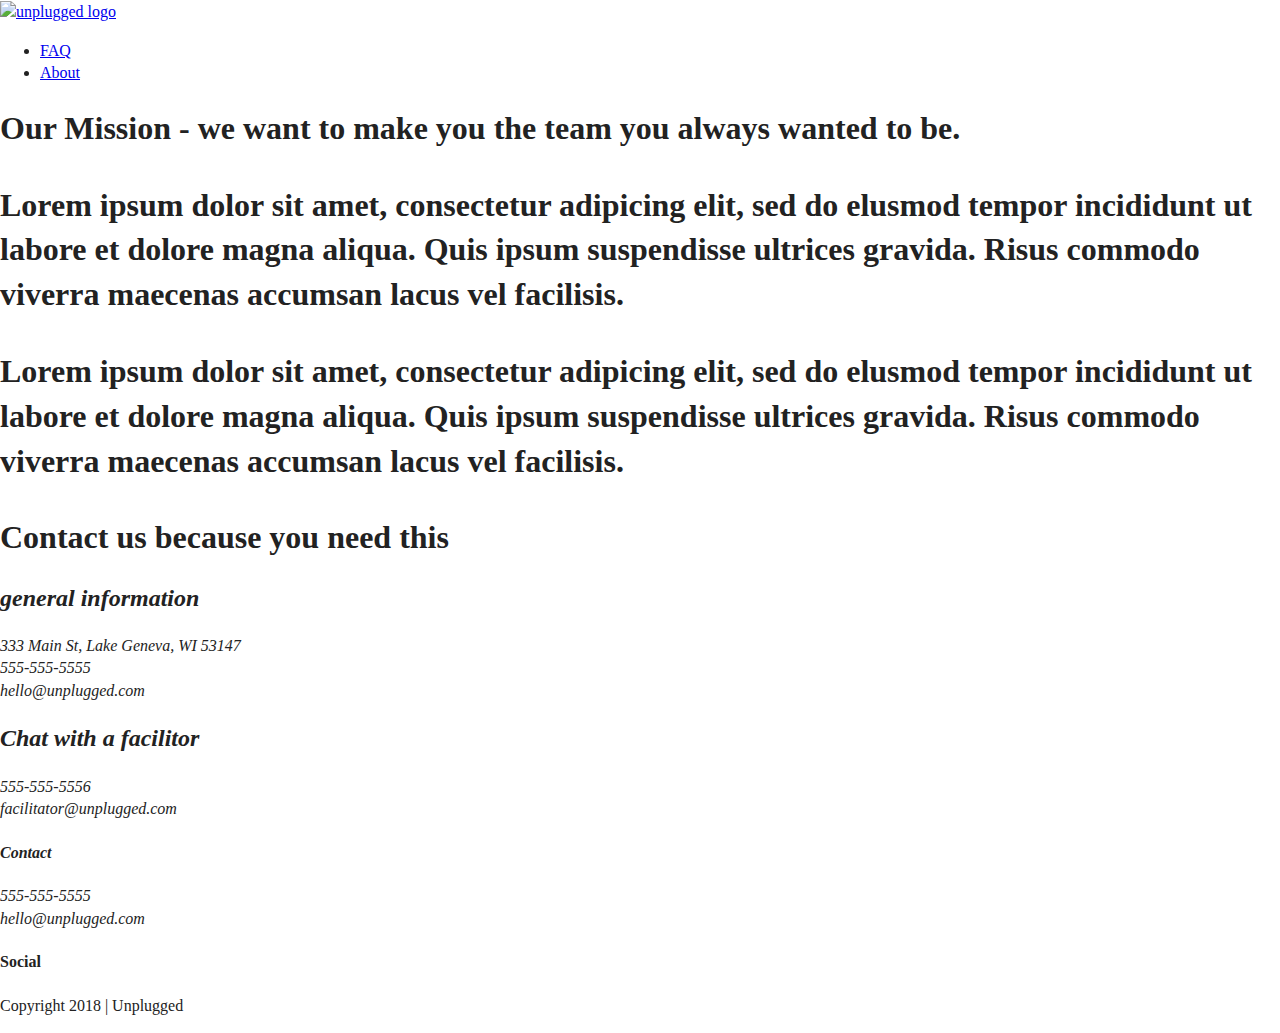
==== about/index.html @ 73579375 "update about" ====
<!doctype html>
<html class="no-js" lang="">

<head>
  <meta charset="utf-8">
  <title></title>
  <meta name="description" content="">
  <meta name="viewport" content="width=device-width, initial-scale=1">

  <link rel="manifest" href="../site.webmanifest">
  <link rel="apple-touch-icon" href="../icon.png">
  <!-- Place favicon.ico in the root directory -->

  <link rel="stylesheet" href="../css/normalize.css">
  <link rel="stylesheet" href="../css/main.css">

  <meta name="theme-color" content="#fafafa">
</head>

<body>
  <!--[if IE]>
    <p class="browserupgrade">You are using an <strong>outdated</strong> browser. Please <a href="https://browsehappy.com/">upgrade your browser</a> to improve your experience and security.</p>
  <![endif]-->

  <!-- Add your site or application content here -->

  <header>
      
      <div class="content-wrapper">
        <a href="#"><img src="" alt="unplugged logo"></a>
        <div class="header-divider"></div>
        <nav>
             <ul>
                 <li><a href="faq/index.html" target="_blank">FAQ</a></li>
                 <li><a href="about/index.html" target="_blank">About</a></li>
             </ul>
        </nav>
      </div>
    </header>
        
    <main>
     
        <section class="mission">
          
             
            <div class="content-wrapper">
                <h1>Our Mission - we want to make you the team you always wanted to be.<h1>

                <div class="mission-conten">
                    <p>Lorem ipsum dolor sit amet, consectetur adipicing elit, sed do elusmod tempor incididunt ut labore et dolore magna aliqua.  Quis ipsum suspendisse ultrices gravida. Risus commodo viverra maecenas accumsan lacus vel facilisis.</p>

                    <p>Lorem ipsum dolor sit amet, consectetur adipicing elit, sed do elusmod tempor incididunt ut labore et dolore magna aliqua.  Quis ipsum suspendisse ultrices gravida. Risus commodo viverra maecenas accumsan lacus vel facilisis.</p>
                   
                </div>
            </div> 
        </section> 

        <section class="map">
         <figure></figure>        
          </section>

          <section class="contact-section">
              
          <div class="contact-wrapper"> 
           <h1>Contact us because you need this</h1>              
            <address class="contact">
              <div>
              <h2>general information</h2>
                <p>333 Main St, Lake Geneva, WI 53147<br>
                555-555-5555<br>
                hello@unplugged.com</p>
              </div>
              <div>
              <h2>Chat with a facilitor</h2>
              <p>555-555-5556<br>
                 facilitator@unplugged.com</p>
              </div>
            </address>

          </div> 
        </section>
          
      </main> <!-- main wrapper -->

      <footer>
          <div class="content-wrapper">
            <div class="footer-content">
              <address class="contact">
                <h4>Contact</h4>
                <p>
                  555-555-5555<br>
                  hello@unplugged.com
                </p>
              </address>
              <div class="social">
                <h4>Social</h4>
                <div class="social-icons">
                  <p>
                    <a href="https://www.facebook.com/Arnieb/" target="_blank"></a>
                  </p>
                  <p>
                    <a href="https://twitter.com/Arnieb" target="_blank"></a>
                  </p>
                  <p>
                    <a href="https://www.instagram.com/Arnieb/" target="_blank"></a>
                  </p>
                </div>
              </div>
            </div> <!-- footer content ends -->
          </div>
          <!--footer content-wrapper ends-->
          <div class="copyright">
            <p>Copyright 2018 | Unplugged</p>
          </div>
        </footer>

  <script src="../js/vendor/modernizr-3.7.1.min.js"></script>
  <script src="../https://code.jquery.com/jquery-3.3.1.min.js" integrity="sha256-FgpCb/KJQlLNfOu91ta32o/NMZxltwRo8QtmkMRdAu8=" crossorigin="anonymous"></script>
  <script>window.jQuery || document.write('<script src="js/vendor/jquery-3.3.1.min.js"><\/script>')</script>
  <script src="../js/plugins.js"></script>
  <script src="../js/main.js"></script>

  <!-- Google Analytics: change UA-XXXXX-Y to be your site's ID. -->
  <script>
    window.ga = function () { ga.q.push(arguments) }; ga.q = []; ga.l = +new Date;
    ga('create', 'UA-XXXXX-Y', 'auto'); ga('set','transport','beacon'); ga('send', 'pageview')
  </script>
  <script src="../https://www.google-analytics.com/analytics.js" async defer></script>
</body>

</html>
---- css/main.css ----
/*! HTML5 Boilerplate v7.1.0 | MIT License | https://html5boilerplate.com/ */

/* main.css 1.0.0 | MIT License | https://github.com/h5bp/main.css#readme */
/*
 * What follows is the result of much research on cross-browser styling.
 * Credit left inline and big thanks to Nicolas Gallagher, Jonathan Neal,
 * Kroc Camen, and the H5BP dev community and team.
 */

 
/* ==========================================================================
   Base styles: opinionated defaults
   ========================================================================== */

   html {
    color: #222;
    font-size: 1em;
    line-height: 1.4;
}

/*
 * Remove text-shadow in selection highlight:
 * https://twitter.com/miketaylr/status/12228805301
 *
 * Vendor-prefixed and regular ::selection selectors cannot be combined:
 * https://stackoverflow.com/a/16982510/7133471
 *
 * Customize the background color to match your design.
 */

::-moz-selection {
    background: #b3d4fc;
    text-shadow: none;
}

::selection {
    background: #b3d4fc;
    text-shadow: none;
}

/*
 * A better looking default horizontal rule
 */

hr {
    display: block;
    height: 1px;
    border: 0;
    border-top: 1px solid #ccc;
    margin: 1em 0;
    padding: 0;
}

/*
 * Remove the gap between audio, canvas, iframes,
 * images, videos and the bottom of their containers:
 * https://github.com/h5bp/html5-boilerplate/issues/440
 */

audio,
canvas,
iframe,
img,
svg,
video {
    vertical-align: middle;
}

/*
 * Remove default fieldset styles.
 */

fieldset {
    border: 0;
    margin: 0;
    padding: 0;
}

/*
 * Allow only vertical resizing of textareas.
 */

textarea {
    resize: vertical;
}

/* ==========================================================================
   Browser Upgrade Prompt
   ========================================================================== */

.browserupgrade {
    margin: 0.2em 0;
    background: #ccc;
    color: #000;
    padding: 0.2em 0;
}




 /* ==========================================================================
   Author's custom styles
   ========================================================================== */
















 /* ==========================================================================
   Helper classes
   ========================================================================== */

/*
 * Hide visually and from screen readers
 */

 .hidden {
  display: none !important;
}

/*
* Hide only visually, but have it available for screen readers:
* https://snook.ca/archives/html_and_css/hiding-content-for-accessibility
*
* 1. For long content, line feeds are not interpreted as spaces and small width
*    causes content to wrap 1 word per line:
*    https://medium.com/@jessebeach/beware-smushed-off-screen-accessible-text-5952a4c2cbfe
*/

.visuallyhidden {
  border: 0;
  clip: rect(0 0 0 0);
  height: 1px;
  margin: -1px;
  overflow: hidden;
  padding: 0;
  position: absolute;
  width: 1px;
  white-space: nowrap; /* 1 */
}

/*
* Extends the .visuallyhidden class to allow the element
* to be focusable when navigated to via the keyboard:
* https://www.drupal.org/node/897638
*/

.visuallyhidden.focusable:active,
.visuallyhidden.focusable:focus {
  clip: auto;
  height: auto;
  margin: 0;
  overflow: visible;
  position: static;
  width: auto;
  white-space: inherit;
}

/*
* Hide visually and from screen readers, but maintain layout
*/

.invisible {
  visibility: hidden;
}

/*
* Clearfix: contain floats
*
* For modern browsers
* 1. The space content is one way to avoid an Opera bug when the
*    `contenteditable` attribute is included anywhere else in the document.
*    Otherwise it causes space to appear at the top and bottom of elements
*    that receive the `clearfix` class.
* 2. The use of `table` rather than `block` is only necessary if using
*    `:before` to contain the top-margins of child elements.
*/

.clearfix:before,
.clearfix:after {
  content: " "; /* 1 */
  display: table; /* 2 */
}

.clearfix:after {
  clear: both;
}

 
/* ==========================================================================
   EXAMPLE Media Queries for Responsive Design.
   These examples override the primary ('mobile first') styles.
   Modify as content requires.
   ========================================================================== */

   @media only screen and (min-width: 35em) {
    /* Style adjustments for viewports that meet the condition */
}

@media print,
       (-webkit-min-device-pixel-ratio: 1.25),
       (min-resolution: 1.25dppx),
       (min-resolution: 120dpi) {
    /* Style adjustments for high resolution devices */
}

 
/* ==========================================================================
   Print styles.
   Inlined to avoid the additional HTTP request:
   https://www.phpied.com/delay-loading-your-print-css/
   ========================================================================== */

   @media print {
    *,
    *:before,
    *:after {
        background: transparent !important;
        color: #000 !important; /* Black prints faster */
        -webkit-box-shadow: none !important;
        box-shadow: none !important;
        text-shadow: none !important;
    }

    a,
    a:visited {
        text-decoration: underline;
    }

    a[href]:after {
        content: " (" attr(href) ")";
    }

    abbr[title]:after {
        content: " (" attr(title) ")";
    }

    /*
     * Don't show links that are fragment identifiers,
     * or use the `javascript:` pseudo protocol
     */

    a[href^="#"]:after,
    a[href^="javascript:"]:after {
        content: "";
    }

    pre {
        white-space: pre-wrap !important;
    }
    pre,
    blockquote {
        border: 1px solid #999;
        page-break-inside: avoid;
    }

    /*
     * Printing Tables:
     * http://css-discuss.incutio.com/wiki/Printing_Tables
     */

    thead {
        display: table-header-group;
    }

    tr,
    img {
        page-break-inside: avoid;
    }

    p,
    h2,
    h3 {
        orphans: 3;
        widows: 3;
    }

    h2,
    h3 {
        page-break-after: avoid;
    }
}
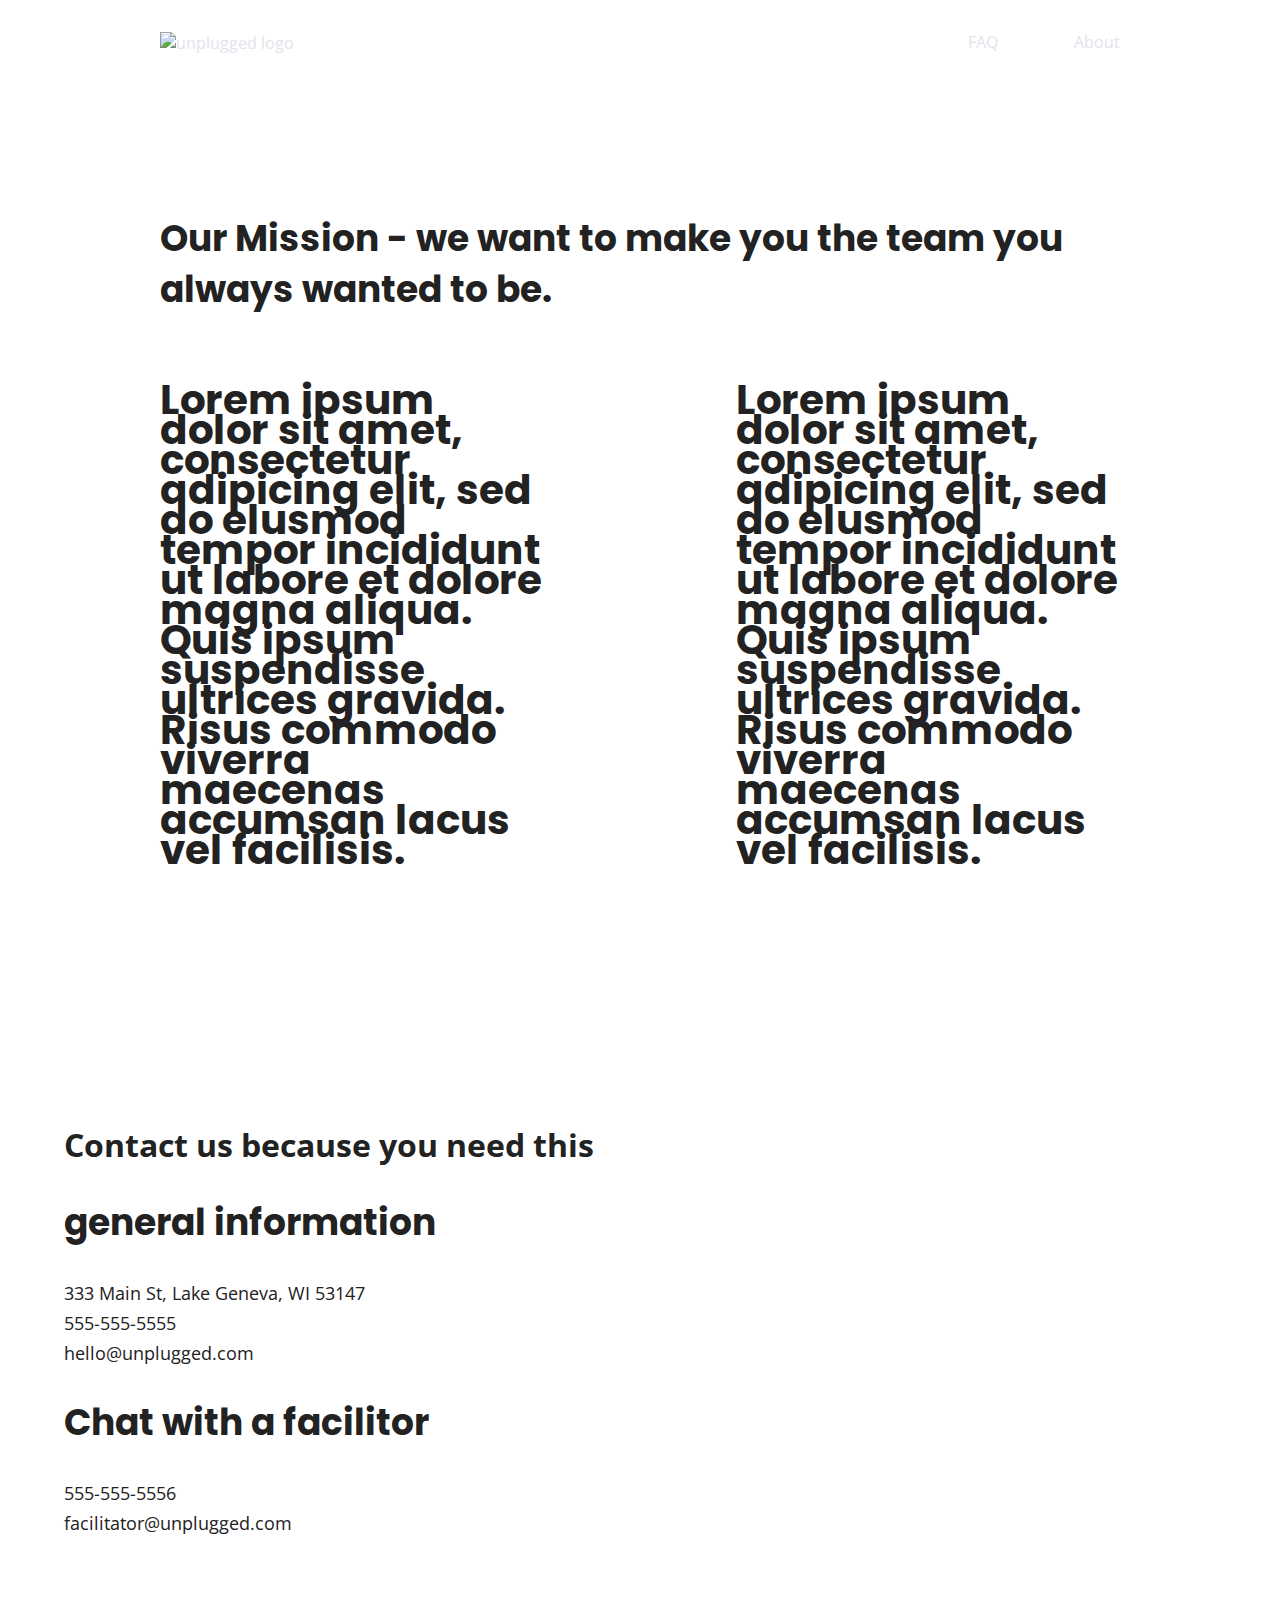
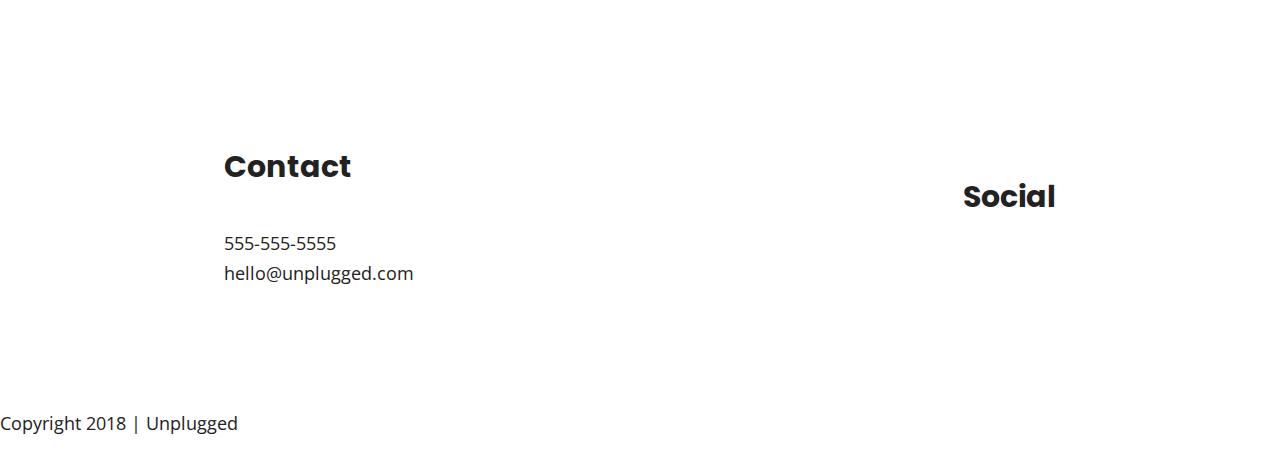
==== commit 5e5f0b84: "edit css4" ====
--- a/about/index.html
+++ b/about/index.html
@@ -13,6 +13,8 @@
 
   <link rel="stylesheet" href="../css/normalize.css">
   <link rel="stylesheet" href="../css/main.css">
+  <!-- Google Fonts -->
+  <link href="https://fonts.googleapis.com/css?family=Open+Sans:400,700|Poppins:500,700" rel="stylesheet">
 
   <meta name="theme-color" content="#fafafa">
 </head>
@@ -41,16 +43,14 @@
     <main>
      
         <section class="mission">
-          
-             
+              
             <div class="content-wrapper">
-                <h1>Our Mission - we want to make you the team you always wanted to be.<h1>
+                <h2>Our Mission - we want to make you the team you always wanted to be.<h2>
 
-                <div class="mission-conten">
+                <div class="mission-content">
                     <p>Lorem ipsum dolor sit amet, consectetur adipicing elit, sed do elusmod tempor incididunt ut labore et dolore magna aliqua.  Quis ipsum suspendisse ultrices gravida. Risus commodo viverra maecenas accumsan lacus vel facilisis.</p>
 
                     <p>Lorem ipsum dolor sit amet, consectetur adipicing elit, sed do elusmod tempor incididunt ut labore et dolore magna aliqua.  Quis ipsum suspendisse ultrices gravida. Risus commodo viverra maecenas accumsan lacus vel facilisis.</p>
-                   
                 </div>
             </div> 
         </section> 
--- a/css/main.css
+++ b/css/main.css
@@ -102,20 +102,247 @@
    Author's custom styles
    ========================================================================== */
 
-
-
-
-
-
-
-
-
-
-
-
-
-
-
+   /* General Styles */
+ 
+html {
+    font-size: 16px;
+}
+ 
+body {
+  font-family: 'Open Sans', sans-serif;
+  font-size: 1em;
+  text-align: left;
+}
+ 
+ul, 
+ol {
+  list-style-type: none;
+ 
+}
+ 
+a {
+  color: #e2e3ed;
+  text-decoration: none;
+}
+ 
+h2 {
+  font-family: 'Poppins', sans-serif;
+  font-size: 2.25em;
+  
+}
+ 
+h3, 
+h4 {
+     font-family: 'Poppins', sans-serif;
+     font-size: 1.875em;
+}
+ 
+p {
+  font-size: 1.125em;
+  line-height: 30px;
+	
+}
+ 
+ 
+address {
+  font-style: normal;
+ 
+}
+ 
+
+.contact-wrapper {
+    width: 90%;
+    margin: 50px 0;
+}
+
+/*---------base-header----footer---styles--------*/
+
+header, 
+footer{
+    display: flex;
+    justify-content: center;
+    align-items: center;
+    flex-flow: row wrap;
+}
+
+
+header {
+    padding: 15px 0;
+}
+
+
+header .content-wrapper {
+    display: flex;
+    justify-content: center;
+    align-items: center;
+    flex-flow: row wrap;
+    margin: 0;
+}
+
+.header-divider {
+    width: 100%;
+    height: 1px;
+    margin: 10px 0 20px 0;
+}
+
+header nav {
+    display: flex;
+    justify-content: space-around;
+    align-items: center;
+    flex-flow: row wrap;
+    width: 60%;
+}
+header nav ul {
+    display: flex;
+    justify-content: space-around;
+    width: 100%;
+}
+  
+  footer {
+    flex-direction: column;
+}
+  
+  footer p {
+    margin: 0;
+}
+  
+footer .content-wrapper {
+    width: 55%;
+    margin: 50px 0;
+}
+  
+footer .contact {
+    margin-bottom: 50px;
+  }
+  
+footer .social-icons {
+    display: flex;
+    justify-content: space-around;
+    align-items: center;
+}
+  
+footer .social-icons p {
+    display: flex;
+    justify-content: center;
+    align-items: center;
+}
+  
+footer .copyright {
+    margin: 20px 0;
+}
+  
+  /* -------------------- Mobile Styles - Homepage -------------------- */
+
+/* Hero Area */
+
+.hero-area {
+    display: flex;
+    justify-content: center;
+    flex-flow: row wrap;
+  }
+  
+  /* Aside */
+  
+ aside {
+    display: flex;
+    justify-content: center;
+    align-items: center;
+    flex-flow: row wrap;
+  }
+  
+  /* Features */
+  
+.features {
+    display: flex;
+    justify-content: center;
+    flex-flow: row wrap;
+  }
+  
+.features h2 {
+    margin-bottom: 60px;
+  }
+  
+.features article {
+    width: 55%;
+    margin: 30px 0;
+  }
+  
+  .features .features-items {
+    display: flex;
+    justify-content: center;
+    align-items: center;
+    flex-flow: row wrap;
+  }
+  
+.features p {
+    margin: 0;
+  }
+  
+  /* Reviews */
+  
+.reviews {
+    display: flex;
+    justify-content: center;
+    flex-flow: row wrap;
+  }
+  
+.reviews h2 {
+    margin-bottom: 40px;
+  }
+  
+.reviews h3 {
+    width: 55%;
+    margin: 20px 0;
+  }
+  
+  /* ==========================================================================
+     About Page
+     ========================================================================== */
+  
+.mission {
+    display: flex;
+    justify-content: center;
+    align-items: center;
+    flex-flow: row wrap;
+  }
+  
+.contact-section {
+    display: flex;
+    justify-content: center;
+    align-items: center;
+    flex-flow: row wrap;
+  }
+  
+.contact-content p {
+    margin: 0;
+  }
+
+/* ==========================================================================
+   FAQ Page
+   ========================================================================== */
+
+.faq {
+    display: flex;
+    justify-content: center;
+    align-items: center;
+    flex-flow: row wrap;
+  }
+  
+  .faq .content-wrapper {
+    margin: 50px 0 0 0;
+    display: flex;
+    justify-content: center;
+    align-items: center;
+    flex-flow: row wrap;
+  }
+  
+.faq h2 {
+    margin-bottom: 40px;
+  }
+  
+.faq-content {
+    margin-bottom: 50px;
+  }
 
  /* ==========================================================================
    Helper classes
@@ -125,7 +352,7 @@
  * Hide visually and from screen readers
  */
 
- .hidden {
+.hidden {
   display: none !important;
 }
 
@@ -204,9 +431,197 @@
    Modify as content requires.
    ========================================================================== */
 
-   @media only screen and (min-width: 35em) {
-    /* Style adjustments for viewports that meet the condition */
-}
+   @media only screen and (min-width:768px) {
+    /*Tablet styles here*/
+  
+    /* General styles */
+    .content-wrapper {
+      max-width: 640px;
+      margin: 100px 0;
+    }
+  
+    /* Header */
+    header {
+      justify-content: space-around;
+    }
+  
+    header .content-wrapper {
+      width: 100%;
+      justify-content: space-between;
+    }
+  
+    header nav {
+      width: 20%;
+    }
+  
+    header nav ul {
+      justify-content: space-between;
+    }
+  
+    .header-divider {
+      display: none;
+    }
+    /* Hero Area */
+  
+    /* Aside */
+    aside .content-wrapper {
+      margin: 50px 0;
+      display: flex;
+      justify-content: space-between;
+      flex-flow: row wrap;
+    }
+  
+    aside .content-wrapper .form-description,
+    aside .content-wrapper .form {
+      width: 35%;
+      margin: 0;
+    }
+  
+    /* Features */
+    .features article {
+      display: flex;
+      justify-content: center;
+      align-items: center;
+      flex-flow: column wrap;
+      flex-basis: 50%;
+    }
+    
+    .features .features-item-description {
+      width: 50%;
+    }
+  
+    /* Reviews */
+    .reviews article {
+      display: flex;
+      justify-content: space-between;
+    }
+  
+    .reviews article div {
+      width: 49%;
+    }
+  
+    /* Footer */
+    footer .content-wrapper {
+      width: 65%;
+      margin: 100px 0;
+    }
+  
+    .footer-content {
+      display: flex;
+      justify-content: space-between;
+      align-items: center;
+    }
+  
+    footer .contact {
+      margin-bottom: 0;
+    }
+  
+    footer .copyright {
+      width: 100%;
+    }
+  
+    /* ==========================================================================
+     About Page
+     ========================================================================== */
+  
+    .mission-content {
+      display: flex;
+      justify-content: space-between;
+      align-items: center;
+    }
+  
+    .mission-content p {
+      width: 40%;
+    }
+  
+    .contact-section .content-wrapper h2 {
+      width: 80%;
+    }
+  
+    .contact-content {
+      display: flex;
+      justify-content: space-between;
+      align-items: flex-start;
+    }
+  
+    /* ==========================================================================
+     FAQ Page
+     ========================================================================== */
+  
+    .faq .content-wrapper {
+      justify-content: space-between;
+    }
+  
+    .faq-content {
+      flex-basis: 40%;
+    }
+  
+    .faq h2 {
+      width: 100%;
+    }
+  }
+
+  @media only screen and (min-width: 1200px) {  
+    /*Desktop styles here */  
+        .content-wrapper {
+             max-width: 960px;
+  
+        }
+     
+         /* Hero */
+        .hero-area h1 {
+            width: 70%;
+        }
+     
+        /* Aside */
+        aside .content-wrapper {
+            justify-content:
+        }
+     
+        aside .content-wrapper .form-description,
+        aside .content-wrapper .form {
+            width: 30%;
+        }
+     
+        /* Features */
+        .features h2 {
+            width: 70%;
+        }
+     
+        .features article {
+            flex-basis: 33%;
+        }
+     
+        /* Reviews */ 
+        .reviews article div {
+            width: 50%;
+        }
+     
+    /* ==========================================================================
+       About Page
+       ========================================================================== */
+        .mission h2,
+        .contact-section .content-wrapper h2 {
+            width: 100%;
+        }
+     
+        .contact-section .content-wrapper h2 {
+            margin-bottom: 100%;
+        }
+     
+     
+    /* ==========================================================================
+       FAQ Page
+       ========================================================================== */
+        .faq h2 {
+            width: 100%;
+        }
+     
+        .faq-content {
+            flex-basis: 50%;
+        }
+     
+    }
 
 @media print,
        (-webkit-min-device-pixel-ratio: 1.25),
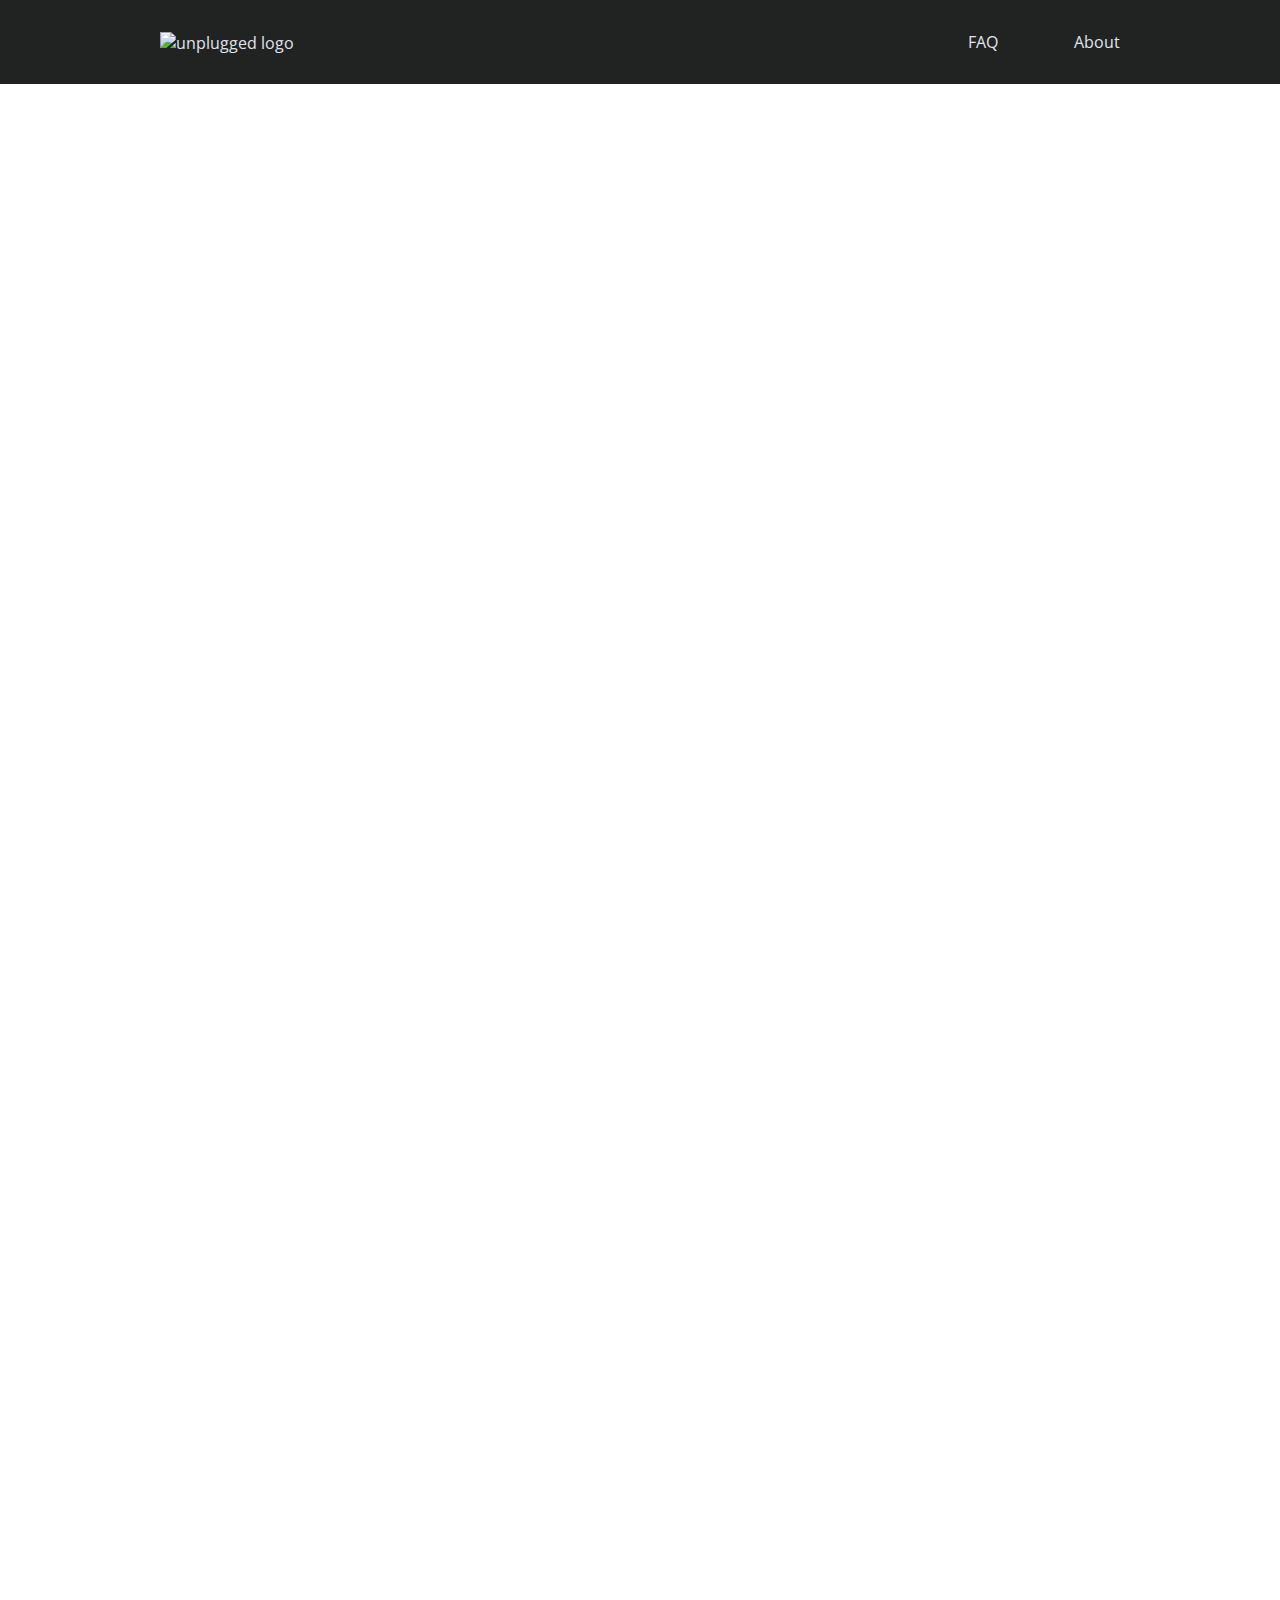
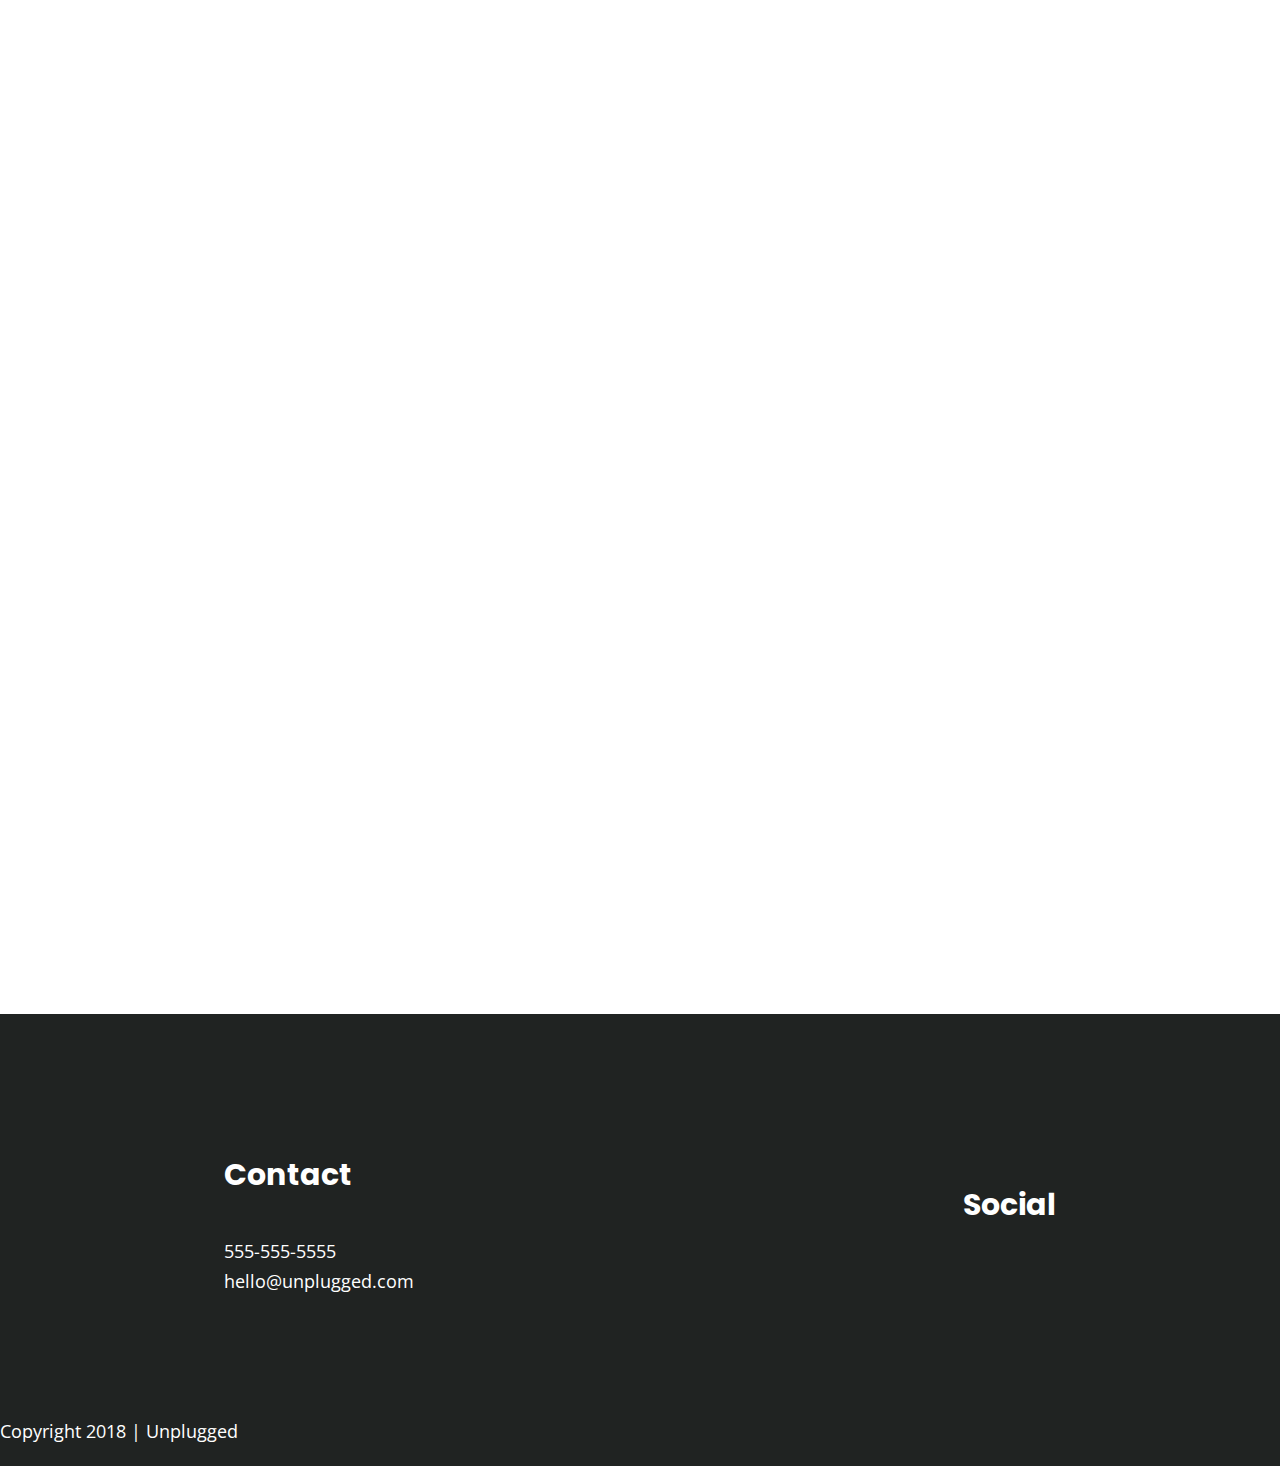
==== commit 32799f70: "add map" ====
--- a/about/index.html
+++ b/about/index.html
@@ -56,7 +56,9 @@
         </section> 
 
         <section class="map">
-         <figure></figure>        
+         <figure>
+          <iframe src="https://www.google.com/maps/embed?pb=!1m18!1m12!1m3!1d4481.176353720108!2d-121.39599811585227!3d38.48206591285527!2m3!1f0!2f0!3f0!3m2!1i1024!2i768!4f13.1!3m3!1m2!1s0x809ac449f8796ecb%3A0x5ba366bec4791c1b!2s8401+Gerber+Rd%2C+Sacramento%2C+CA+95828!5e0!3m2!1sen!2sus!4v1555720611103!5m2!1sen!2sus" width="600" height="450" frameborder="0" style="border:0" allowfullscreen></iframe>
+         </figure>        
           </section>
 
           <section class="contact-section">
--- a/css/main.css
+++ b/css/main.css
@@ -112,8 +112,9 @@
   font-family: 'Open Sans', sans-serif;
   font-size: 1em;
   text-align: left;
-}
- 
+ 
+}
+
 ul, 
 ol {
   list-style-type: none;
@@ -128,33 +129,46 @@
 h2 {
   font-family: 'Poppins', sans-serif;
   font-size: 2.25em;
-  
-}
- 
+  color: #fff;
+  
+}
+ 
+h1 {
+  color:#fff;
+}
+
 h3, 
 h4 {
      font-family: 'Poppins', sans-serif;
      font-size: 1.875em;
+     color: #FFFFFF;
 }
  
 p {
   font-size: 1.125em;
   line-height: 30px;
+  color: #fff;
 	
 }
- 
- 
+  
 address {
   font-style: normal;
  
 }
  
-
 .contact-wrapper {
     width: 90%;
     margin: 50px 0;
 }
 
+img { 
+	width: 100%;
+}
+ 
+figure {
+        margin: 0;
+}
+
 /*---------base-header----footer---styles--------*/
 
 header, 
@@ -163,11 +177,13 @@
     justify-content: center;
     align-items: center;
     flex-flow: row wrap;
+    background-color: #202322;
 }
 
 
 header {
     padding: 15px 0;
+    color: #202322;
 }
 
 
@@ -177,7 +193,8 @@
     align-items: center;
     flex-flow: row wrap;
     margin: 0;
-}
+  
+}  
 
 .header-divider {
     width: 100%;
@@ -198,12 +215,13 @@
     width: 100%;
 }
   
-  footer {
+footer {
     flex-direction: column;
 }
   
-  footer p {
+footer p {
     margin: 0;
+    color: #FFFFFF;
 }
   
 footer .content-wrapper {
@@ -225,23 +243,66 @@
     display: flex;
     justify-content: center;
     align-items: center;
+    color:#FFFFFF;
 }
   
 footer .copyright {
     margin: 20px 0;
+    color:#FFFFFF;
+}
+
+aside .form {
+  margin-top: 30px;
+  
+
+}
+ 
+aside .content-wrapper {
+  background-color: #527158;
+  
+}
+
+input[type=text] {
+  box-sizing: border-box;
+  width: 100%;
+  color: #2a423a;
+  font-style: italic;
+}
+ 
+input[type=button] {
+  width: 100%;
+  padding: 20px 0;
+  margin-top: 20px;
+  background-color: #2a423a;
+  font-family: 'Poppins', Helvetica, Arial, sans-serif;
+  font-weight: 500;
+  font-size: 1.125em;
+  color: #e2e3ed;
+  border: none;
+  text-align: center;
+  text-transform: uppercase;
 }
   
   /* -------------------- Mobile Styles - Homepage -------------------- */
 
 /* Hero Area */
 
+header figure {
+  width: 60%;
+  display: flex;
+  justify-content: center;
+  align-items: center;
+  flex-flow: row wrap;
+}
+
 .hero-area {
     display: flex;
     justify-content: center;
     flex-flow: row wrap;
-  }
-  
-  /* Aside */
+    background: url('../img/hero.jpg') center no-repeat #333;
+    background-size: cover;
+  }
+  
   
  aside {
     display: flex;
@@ -256,6 +317,8 @@
     display: flex;
     justify-content: center;
     flex-flow: row wrap;
+    background: url('../img/raw.jpg') center no-repeat #333;
+    background-size: cover;
   }
   
 .features h2 {
@@ -265,9 +328,10 @@
 .features article {
     width: 55%;
     margin: 30px 0;
-  }
-  
-  .features .features-items {
+    
+  }
+  
+.features .features-items {
     display: flex;
     justify-content: center;
     align-items: center;
@@ -282,18 +346,25 @@
   
 .reviews {
     display: flex;
-    justify-content: center;
-    flex-flow: row wrap;
+    justify-content: space-between;
+    flex-flow: row wrap;
+    background-color: #2A423A;
+
   }
   
 .reviews h2 {
     margin-bottom: 40px;
+    color: #fff;
+  
   }
   
 .reviews h3 {
     width: 55%;
     margin: 20px 0;
-  }
+    color: #fff;
+  }
+
+
   
   /* ==========================================================================
      About Page
@@ -316,6 +387,22 @@
 .contact-content p {
     margin: 0;
   }
+
+  .map figure {
+    width: 100%;
+    height: 0; 
+    padding-bottom: 80%; 
+    overflow: hidden;
+    position: relative;
+}
+ 
+.map iframe {
+    width: 100%;
+    height: 100%;
+    position: absolute; 
+    top: 0; 
+    left: 0; 
+}
 
 /* ==========================================================================
    FAQ Page
@@ -464,17 +551,25 @@
     /* Hero Area */
   
     /* Aside */
+
+    aside {
+      background-color: #527158;
+
+  }
+
     aside .content-wrapper {
       margin: 50px 0;
       display: flex;
       justify-content: space-between;
       flex-flow: row wrap;
+     
     }
   
     aside .content-wrapper .form-description,
     aside .content-wrapper .form {
       width: 35%;
       margin: 0;
+      
     }
   
     /* Features */
@@ -561,20 +656,21 @@
     }
   }
 
-  @media only screen and (min-width: 1200px) {  
-    /*Desktop styles here */  
-        .content-wrapper {
-             max-width: 960px;
-  
-        }
+@media only screen and (min-width: 1200px) {  
+/*Desktop styles here */  
+
+.content-wrapper {
+      max-width: 960px;
+  
+}
      
          /* Hero */
-        .hero-area h1 {
-            width: 70%;
-        }
+.hero-area h1 {
+      width: 70%;
+}
      
         /* Aside */
-        aside .content-wrapper {
+aside .content-wrapper {
             justify-content:
         }
      
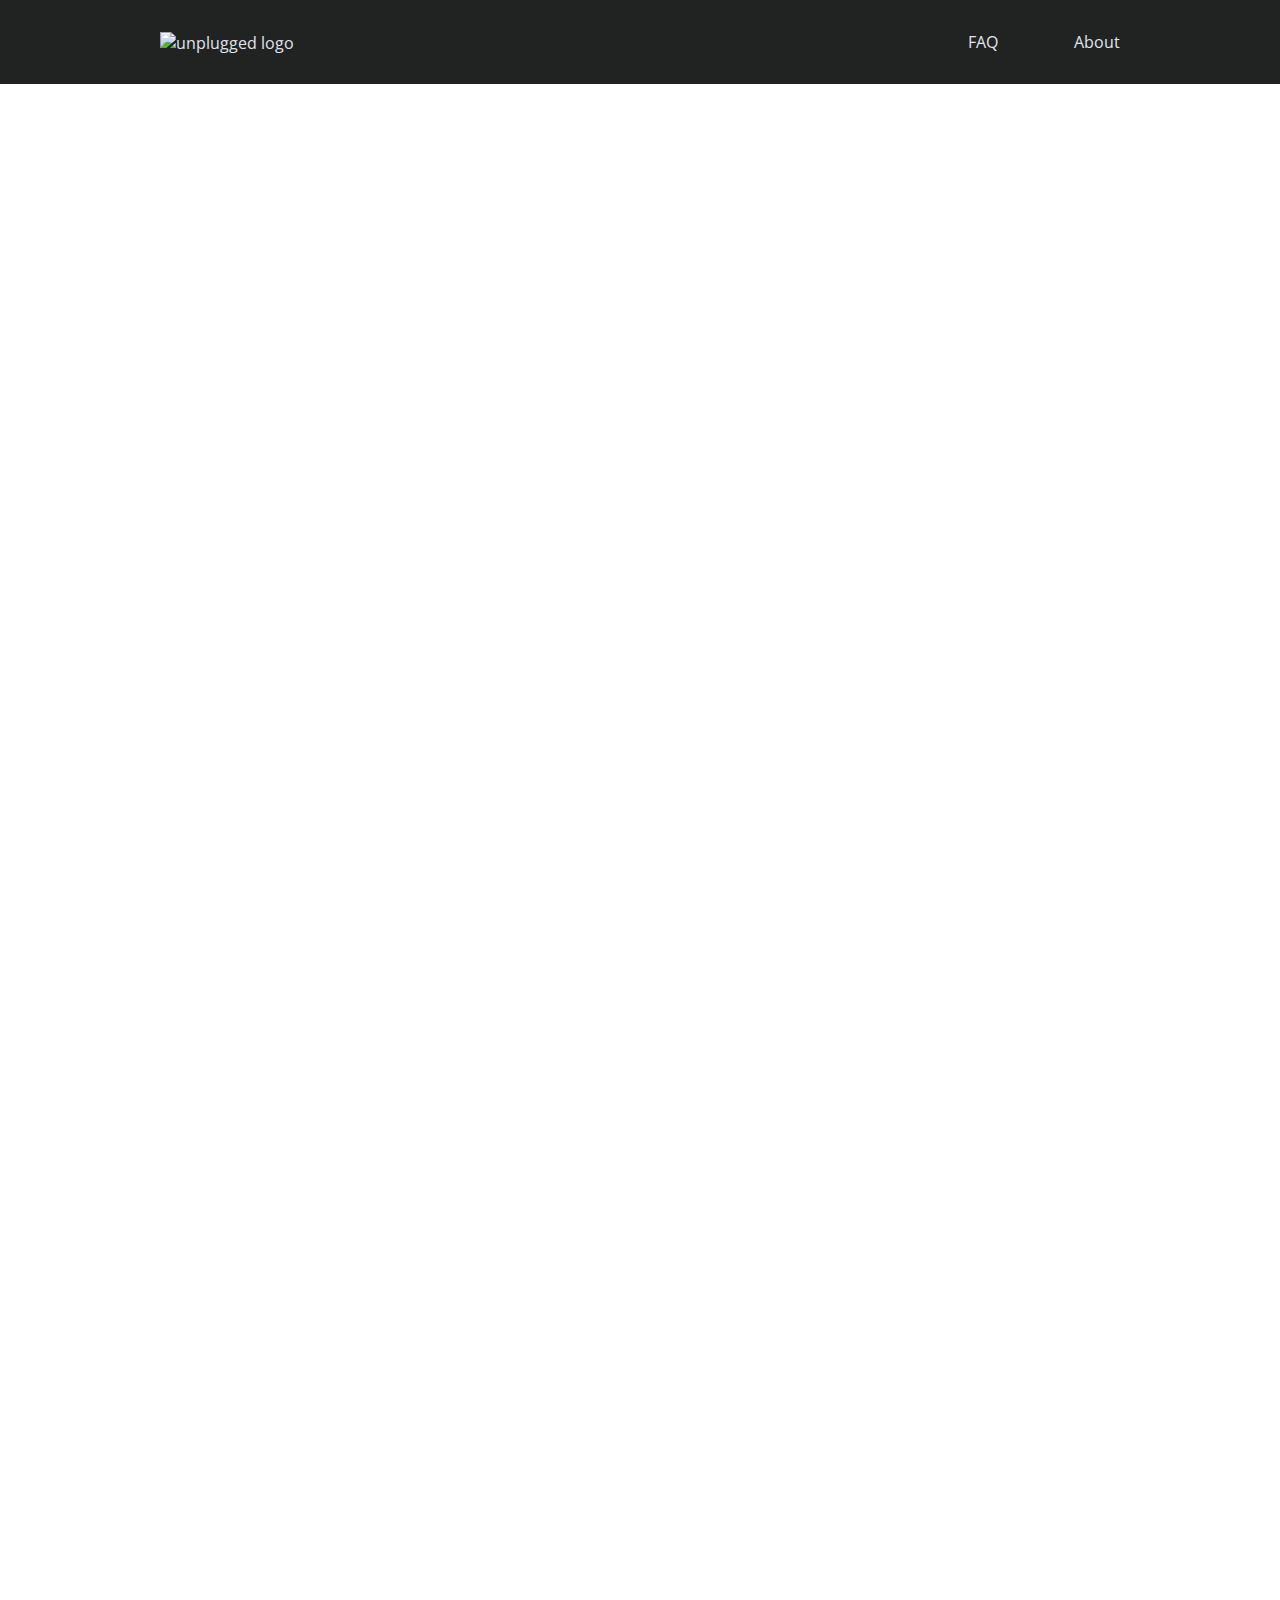
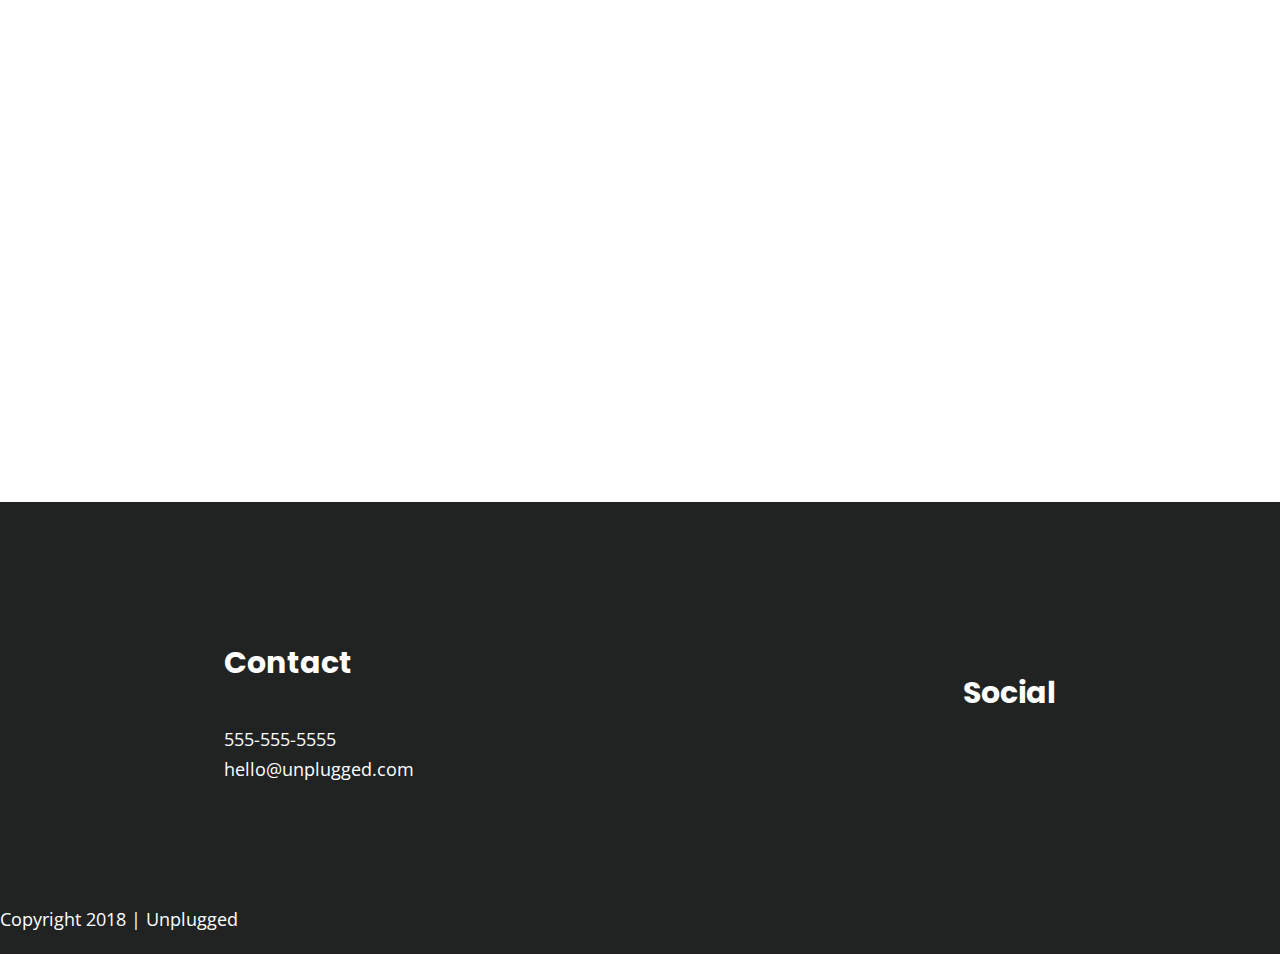
==== commit 7c2fd31e: "add icons" ====
--- a/about/index.html
+++ b/about/index.html
@@ -15,6 +15,10 @@
   <link rel="stylesheet" href="../css/main.css">
   <!-- Google Fonts -->
   <link href="https://fonts.googleapis.com/css?family=Open+Sans:400,700|Poppins:500,700" rel="stylesheet">
+  
+  <link rel="stylesheet" href="https://use.fontawesome.com/releases/v5.8.1/css/all.css" integrity="sha384-50oBUHEmvpQ+1lW4y57PTFmhCaXp0ML5d60M1M7uH2+nqUivzIebhndOJK28anvf" crossorigin="anonymous">
+
+
 
   <meta name="theme-color" content="#fafafa">
 </head>
--- a/css/main.css
+++ b/css/main.css
@@ -391,7 +391,7 @@
   .map figure {
     width: 100%;
     height: 0; 
-    padding-bottom: 80%; 
+    padding-bottom: 125%; 
     overflow: hidden;
     position: relative;
 }
@@ -638,6 +638,23 @@
       justify-content: space-between;
       align-items: flex-start;
     }
+
+    .map figure {
+      width: 45%;
+      height: 0; 
+      padding-bottom: 45%; 
+      overflow: hidden;
+      position: relative;
+  }
+
+    .map iframe {
+      width: 100%;
+      height: 100%;
+      position: absolute; 
+      top: 0; 
+      left: 0; 
+  }
+ 
   
     /* ==========================================================================
      FAQ Page
@@ -692,6 +709,8 @@
         .reviews article div {
             width: 50%;
         }
+
+        
      
     /* ==========================================================================
        About Page
@@ -704,6 +723,22 @@
         .contact-section .content-wrapper h2 {
             margin-bottom: 100%;
         }
+
+        .map figure {
+          width: 450%;
+          height: 0; 
+          padding-bottom: 40%; 
+          overflow: hidden;
+          position: relative;
+      }
+
+        .map iframe {
+          width: 100%;
+          height: 100%;
+          position: absolute; 
+          top: 0; 
+          left: 0; 
+      }
      
      
     /* ==========================================================================
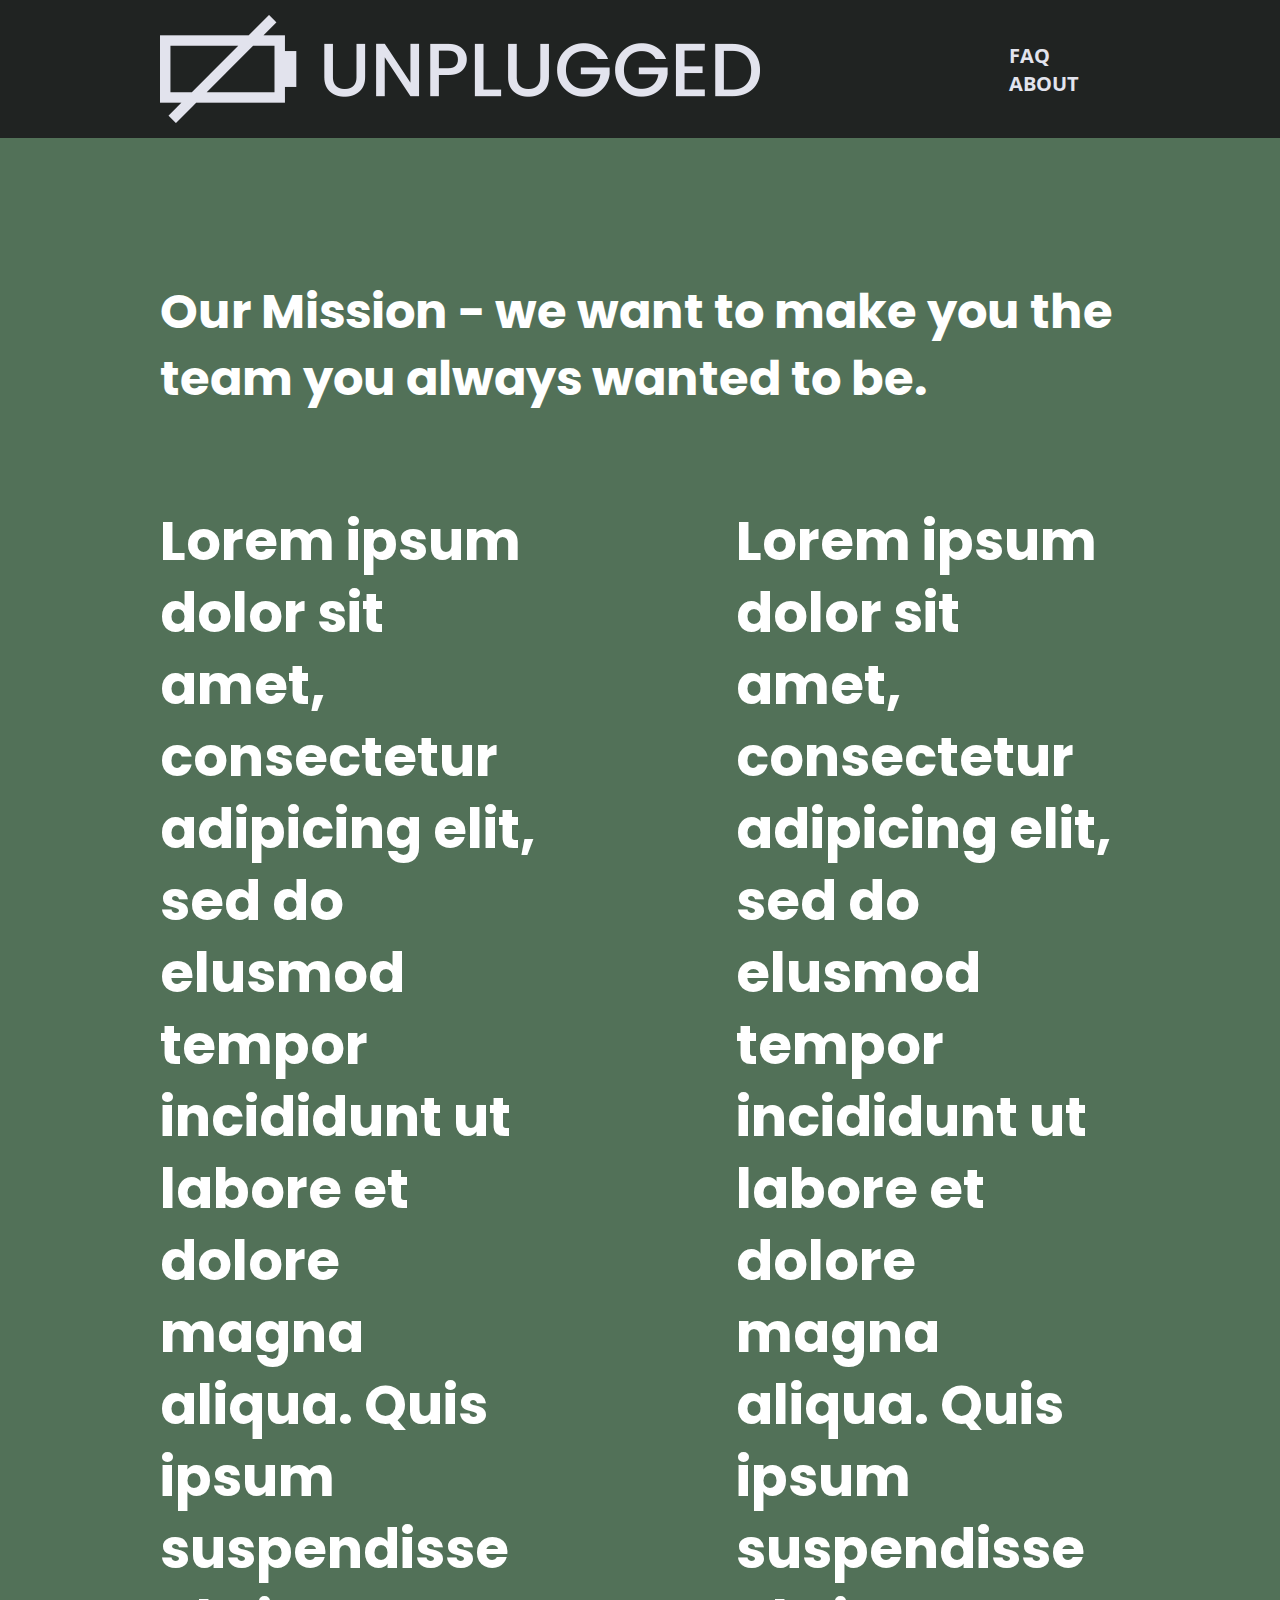
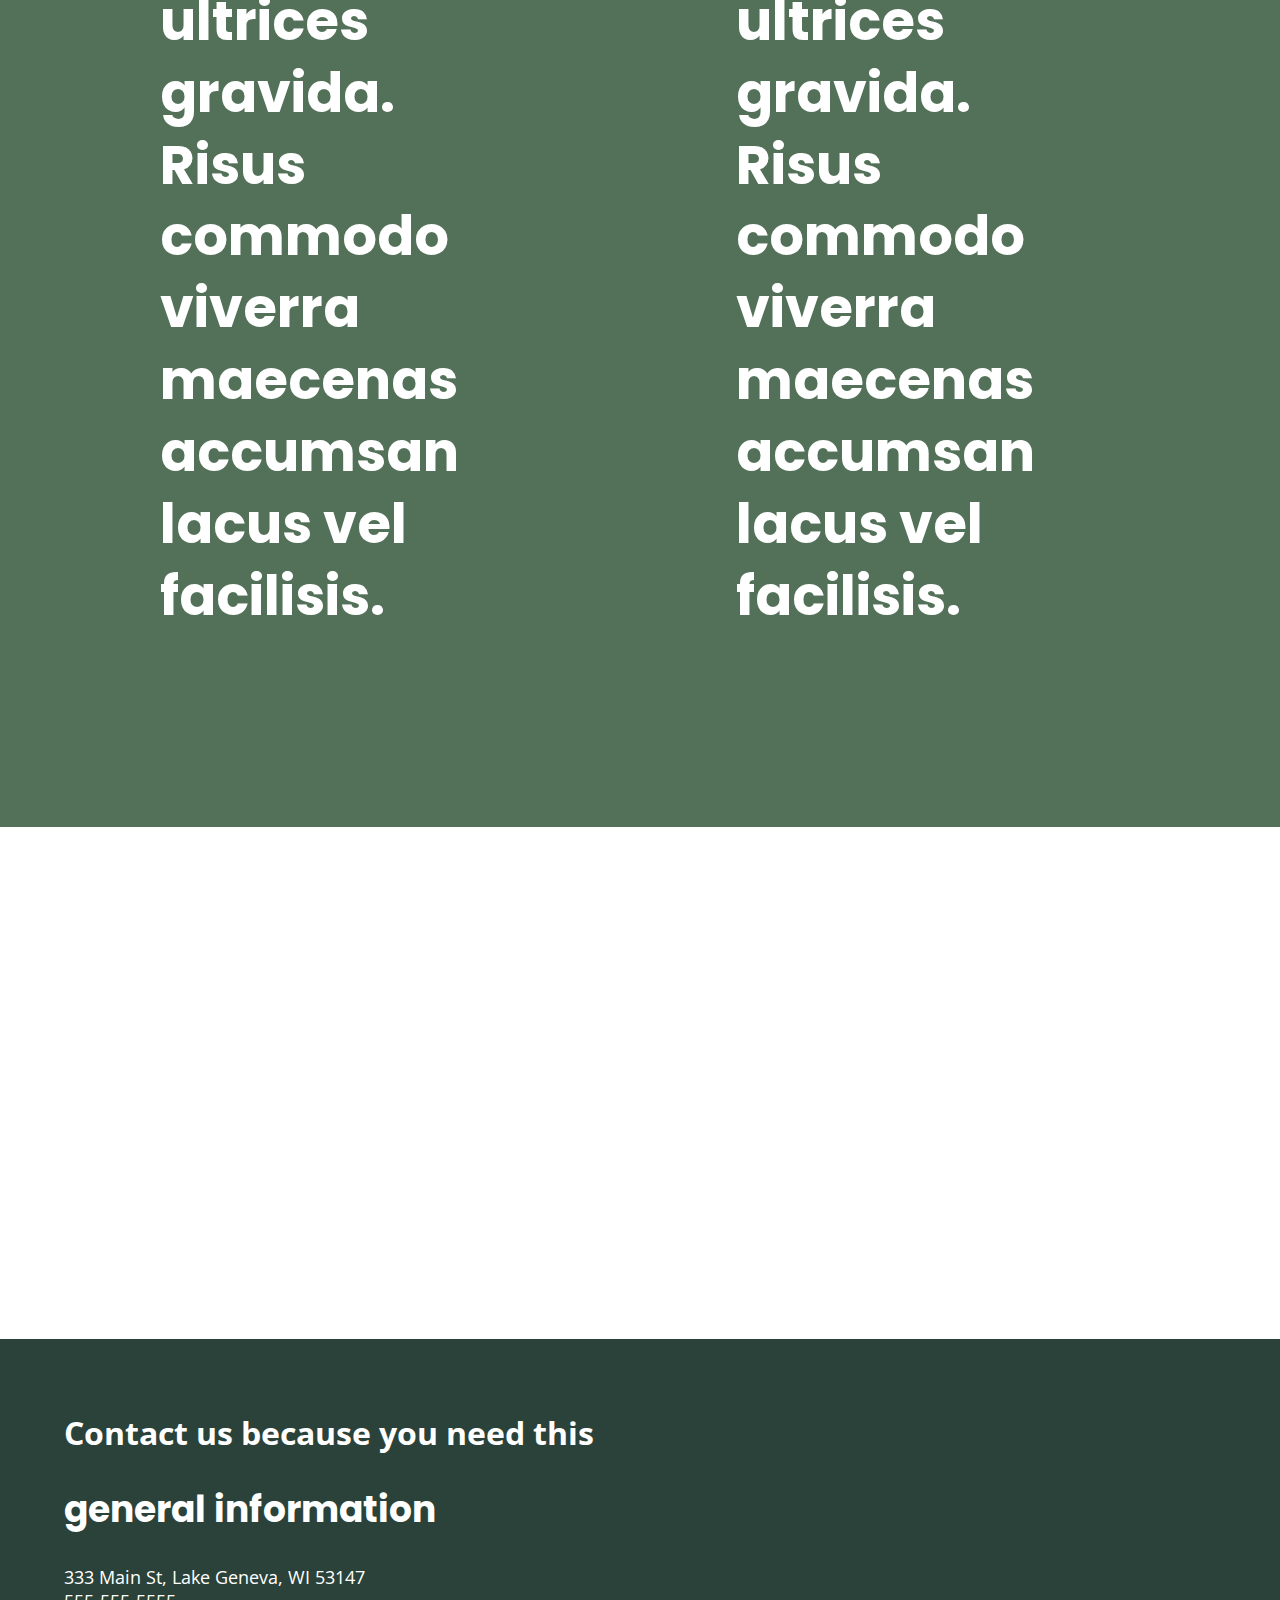
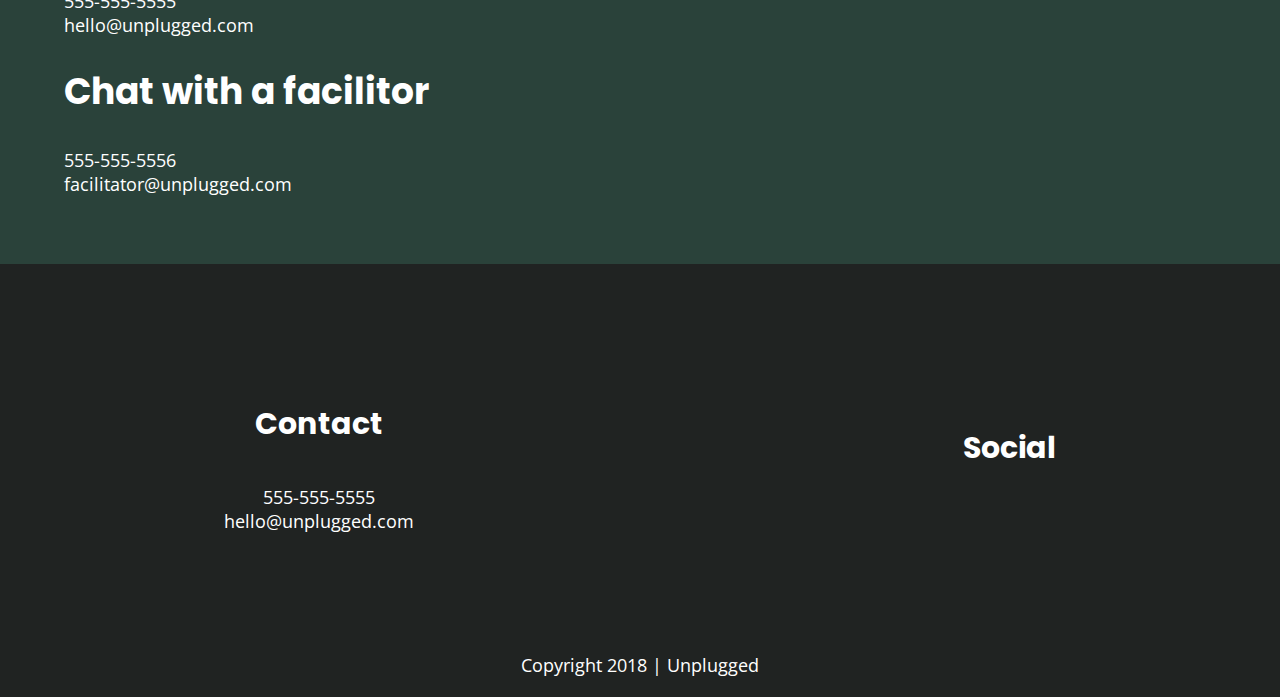
==== commit 2dbbca39: "final edit" ====
--- a/about/index.html
+++ b/about/index.html
@@ -15,7 +15,7 @@
   <link rel="stylesheet" href="../css/main.css">
   <!-- Google Fonts -->
   <link href="https://fonts.googleapis.com/css?family=Open+Sans:400,700|Poppins:500,700" rel="stylesheet">
-  
+
   <link rel="stylesheet" href="https://use.fontawesome.com/releases/v5.8.1/css/all.css" integrity="sha384-50oBUHEmvpQ+1lW4y57PTFmhCaXp0ML5d60M1M7uH2+nqUivzIebhndOJK28anvf" crossorigin="anonymous">
 
 
@@ -33,12 +33,12 @@
   <header>
       
       <div class="content-wrapper">
-        <a href="#"><img src="" alt="unplugged logo"></a>
+        <a href="#"><img src="../img/unpluggedlogo.png" alt="unplugged logo"></a>
         <div class="header-divider"></div>
         <nav>
              <ul>
-                 <li><a href="faq/index.html" target="_blank">FAQ</a></li>
-                 <li><a href="about/index.html" target="_blank">About</a></li>
+                 <li><a href="../faq/index.html" target="_blank">FAQ</a></li>
+                 <li><a href="index.html" target="_blank">About</a></li>
              </ul>
         </nav>
       </div>
@@ -100,17 +100,17 @@
               </address>
               <div class="social">
                 <h4>Social</h4>
-                <div class="social-icons">
-                  <p>
-                    <a href="https://www.facebook.com/Arnieb/" target="_blank"></a>
-                  </p>
-                  <p>
-                    <a href="https://twitter.com/Arnieb" target="_blank"></a>
-                  </p>
-                  <p>
-                    <a href="https://www.instagram.com/Arnieb/" target="_blank"></a>
-                  </p>
-                </div>
+                 <div class="social-icons">
+            <p>
+              <a href="https://www.facebook.com/Arnieb/" target="_blank"><i class="fab fa-facebook"></i></a>
+            </p>
+            <p>
+              <a href="https://twitter.com/Arnieb" target="_blank"><i class="fab fa-twitter"></i></a>
+            </p>
+            <p>
+              <a href="https://www.instagram.com/Arnieb/" target="_blank"><i class="fab fa-instagram"></i></a>
+            </p>
+          </div>
               </div>
             </div> <!-- footer content ends -->
           </div>
--- a/css/main.css
+++ b/css/main.css
@@ -95,14 +95,11 @@
     padding: 0.2em 0;
 }
 
-
-
-
  /* ==========================================================================
-   Author's custom styles
+                            Author's custom styles
    ========================================================================== */
 
-   /* General Styles */
+/* General Styles */
  
 html {
     font-size: 16px;
@@ -194,34 +191,59 @@
     flex-flow: row wrap;
     margin: 0;
   
-}  
+}
+
+header figure {
+    width: 60%;
+    display: flex;
+    justify-content: center;
+    align-items: center;
+    flex-flow: row wrap;
+}
 
 .header-divider {
+    background: #3a3a3a; 
     width: 100%;
     height: 1px;
     margin: 10px 0 20px 0;
 }
 
 header nav {
+  width: 60%;
+  font-size: 1.125em;
+  font-weight: 700;
+  text-transform: uppercase;
+  display: flex;
+  justify-content: space-around;
+  align-items: center;
+  flex-flow: row wrap;
+}
+
+/*header nav {
     display: flex;
     justify-content: space-around;
     align-items: center;
     flex-flow: row wrap;
-    width: 60%;
+    width: 60%;*/
 }
 header nav ul {
     display: flex;
     justify-content: space-around;
     width: 100%;
 }
+
+header nav ul li {
+  font-size: 1.125em;
+}
   
 footer {
-    flex-direction: column;
+    flex-direction: column;   
+    text-align: center;
 }
   
 footer p {
     margin: 0;
-    color: #FFFFFF;
+    
 }
   
 footer .content-wrapper {
@@ -243,47 +265,16 @@
     display: flex;
     justify-content: center;
     align-items: center;
-    color:#FFFFFF;
+   
 }
   
 footer .copyright {
     margin: 20px 0;
-    color:#FFFFFF;
-}
-
-aside .form {
-  margin-top: 30px;
-  
-
-}
- 
-aside .content-wrapper {
-  background-color: #527158;
-  
-}
-
-input[type=text] {
-  box-sizing: border-box;
-  width: 100%;
-  color: #2a423a;
-  font-style: italic;
-}
- 
-input[type=button] {
-  width: 100%;
-  padding: 20px 0;
-  margin-top: 20px;
-  background-color: #2a423a;
-  font-family: 'Poppins', Helvetica, Arial, sans-serif;
-  font-weight: 500;
-  font-size: 1.125em;
-  color: #e2e3ed;
-  border: none;
-  text-align: center;
-  text-transform: uppercase;
-}
-  
-  /* -------------------- Mobile Styles - Homepage -------------------- */
+}
+
+
+  
+/* -------------------- Mobile Styles - Homepage -------------------- */
 
 /* Hero Area */
 
@@ -301,17 +292,50 @@
     flex-flow: row wrap;
     background: url('../img/hero.jpg') center no-repeat #333;
     background-size: cover;
-  }
-  
-  
- aside {
-    display: flex;
-    justify-content: center;
-    align-items: center;
-    flex-flow: row wrap;
-  }
-  
-  /* Features */
+    min-height: 500px;
+}
+  
+  
+aside {
+    display: flex;
+    justify-content: center;
+    align-items: center;
+    flex-flow: row wrap;
+}
+
+aside .form {
+      margin-top: 30px;
+  
+    
+}
+     
+aside .content-wrapper {
+      background-color: #527158;
+      
+}
+
+input[type=text] {
+      box-sizing: border-box;
+      width: 100%;
+      color: #2a423a;
+      font-style: italic;
+}
+     
+input[type=button] {
+      width: 100%;
+      padding: 20px 0;
+      margin-top: 20px;
+      background-color: #2a423a;
+      font-family: 'Poppins', Helvetica, Arial, sans-serif;
+      font-weight: 500;
+      font-size: 1.125em;
+      color: #e2e3ed;
+      border: none;
+      text-align: center;
+      text-transform: uppercase;
+}
+
+ /* Features */
   
 .features {
     display: flex;
@@ -319,57 +343,82 @@
     flex-flow: row wrap;
     background: url('../img/raw.jpg') center no-repeat #333;
     background-size: cover;
-  }
+
+}
   
 .features h2 {
     margin-bottom: 60px;
-  }
+}
   
 .features article {
     width: 55%;
     margin: 30px 0;
     
-  }
+}
   
 .features .features-items {
     display: flex;
     justify-content: center;
     align-items: center;
     flex-flow: row wrap;
-  }
+}
   
 .features p {
     margin: 0;
-  }
-  
-  /* Reviews */
-  
-.reviews {
-    display: flex;
-    justify-content: space-between;
+    text-align: center;
+}
+
+.features i {
+    font-size: 3.75em;
+          margin-bottom: 40px;
+}
+  
+ /* Reviews */
+
+ .reviews {
+    display: flex;
+    justify-content: center;
     flex-flow: row wrap;
     background-color: #2A423A;
 
-  }
+}
   
 .reviews h2 {
     margin-bottom: 40px;
-    color: #fff;
-  
-  }
+    line-height: 1;
+  
+}
   
 .reviews h3 {
     width: 55%;
-    margin: 20px 0;
-    color: #fff;
-  }
-
-
-  
-  /* ==========================================================================
-     About Page
-     ========================================================================== */
-  
+    margin: 20px 0; 
+}
+
+/* ==========================================================================
+                                About Page
+========================================================================== */
+  
+.mission {
+      background-color: #527158;
+      display: flex;
+      justify-content: center;
+      align-items: center;
+      flex-flow: row wrap;
+}
+    
+.contact-section {
+      background-color: #2a423a;
+      display: flex;
+      justify-content: center;
+      align-items: center;
+      flex-flow: row wrap;
+}
+    
+.contact-content p {
+      margin: 0;
+}
+    
+/*
 .mission {
     display: flex;
     justify-content: center;
@@ -405,31 +454,38 @@
 }
 
 /* ==========================================================================
-   FAQ Page
-   ========================================================================== */
+                              FAQ Page
+========================================================================== */
 
 .faq {
-    display: flex;
-    justify-content: center;
-    align-items: center;
-    flex-flow: row wrap;
-  }
-  
-  .faq .content-wrapper {
+    background-color: #527158;
+    display: flex;
+    justify-content: center;
+    align-items: center;
+    flex-flow: row wrap;
+}
+  
+.faq .content-wrapper {
     margin: 50px 0 0 0;
     display: flex;
     justify-content: center;
     align-items: center;
     flex-flow: row wrap;
-  }
+}
   
 .faq h2 {
     margin-bottom: 40px;
-  }
+    line-height: 1;
+}
   
 .faq-content {
     margin-bottom: 50px;
-  }
+}
+  
+.faq-content h4 {
+    line-height: 1.333;
+    font-weight: 700;
+}
 
  /* ==========================================================================
    Helper classes
@@ -518,108 +574,149 @@
    Modify as content requires.
    ========================================================================== */
 
-   @media only screen and (min-width:768px) {
-    /*Tablet styles here*/
-  
-    /* General styles */
-    .content-wrapper {
-      max-width: 640px;
-      margin: 100px 0;
-    }
-  
-    /* Header */
-    header {
-      justify-content: space-around;
-    }
-  
-    header .content-wrapper {
-      width: 100%;
-      justify-content: space-between;
-    }
-  
-    header nav {
-      width: 20%;
-    }
-  
-    header nav ul {
-      justify-content: space-between;
-    }
-  
-    .header-divider {
-      display: none;
-    }
-    /* Hero Area */
-  
-    /* Aside */
-
-    aside {
-      background-color: #527158;
-
-  }
-
-    aside .content-wrapper {
-      margin: 50px 0;
-      display: flex;
-      justify-content: space-between;
-      flex-flow: row wrap;
-     
-    }
-  
-    aside .content-wrapper .form-description,
-    aside .content-wrapper .form {
-      width: 35%;
-      margin: 0;
-      
-    }
-  
-    /* Features */
-    .features article {
-      display: flex;
-      justify-content: center;
-      align-items: center;
-      flex-flow: column wrap;
-      flex-basis: 50%;
-    }
+@media only screen and (min-width:768px) {
+  
+  
+/* General styles */
+
+.content-wrapper {
+   max-width: 640px;
+   margin: 100px 0;
+}
+  
+/* Header */
+header {
+   justify-content: space-around;
+}
+  
+header .content-wrapper {
+   width: 100%;
+   justify-content: space-between;
+}
+  
+header nav {
+   width: 20%;
+}
+  
+header nav ul {
+   justify-content: space-between;
+}
+  
+.header-divider {
+   display: none;
+}
+
+/* Hero Area */
+  
+.hero-area h1 {
+   font-size: 3em;
+   line-height: 1;
+   margin: 0;
+}
+
+/* Aside */
+
+aside {
+   background-color: #527158;
+
+}
+
+aside .content-wrapper {
+   margin: 50px 0;
+   display: flex;
+   justify-content: space-between;
+   flex-flow: row wrap;
+     
+}
+  
+aside .content-wrapper .form-description,
+aside .content-wrapper .form {
+    width: 35%;
+    margin: 0;
+      
+}
+  
+/* Features */
+
+.features article {
+    display: flex;
+    justify-content: center;
+    align-items: center;
+    flex-flow: column wrap;
+    flex-basis: 50%;
+}
     
-    .features .features-item-description {
-      width: 50%;
-    }
-  
-    /* Reviews */
-    .reviews article {
-      display: flex;
-      justify-content: space-between;
-    }
-  
-    .reviews article div {
-      width: 49%;
-    }
-  
-    /* Footer */
-    footer .content-wrapper {
+.features .features-item-description {
+    width: 50%;
+}
+  
+/* Reviews */
+
+.reviews article {
+    display: flex;
+    justify-content: space-between;
+}
+
+.reviews h2 {
+    width: 90%;
+}
+  
+.reviews article figure,
+.reviews article div {
+     width: 49%;
+}
+  
+/* Footer */
+
+footer .content-wrapper {
       width: 65%;
       margin: 100px 0;
-    }
-  
-    .footer-content {
+}
+  
+.footer-content {
       display: flex;
       justify-content: space-between;
       align-items: center;
-    }
-  
-    footer .contact {
+}
+  
+footer .contact {
       margin-bottom: 0;
-    }
-  
-    footer .copyright {
+}
+  
+footer .copyright {
       width: 100%;
-    }
-  
-    /* ==========================================================================
-     About Page
-     ========================================================================== */
-  
-    .mission-content {
+}
+  
+/* ==========================================================================
+                            About Page
+========================================================================== */
+  
+.mission-content {
+      display: flex;
+      justify-content: space-between;
+      align-items: center;
+}
+  
+.mission-content p {
+      width: 40%;
+}
+  
+.contact-section .content-wrapper h2 {
+      width: 80%;
+}
+  
+.contact-content {
+      display: flex;
+      justify-content: space-between;
+      align-items: flex-start;
+}
+  
+.contact-content h4 {
+      font-size: 1.5em;
+}
+  
+
+ /*   .mission-content {================================================================
       display: flex;
       justify-content: space-between;
       align-items: center;
@@ -656,11 +753,32 @@
   }
  
   
-    /* ==========================================================================
-     FAQ Page
-     ========================================================================== */
-  
-    .faq .content-wrapper {
+/* ==========================================================================
+                             FAQ Page
+========================================================================== */
+  
+.faq .content-wrapper {
+      justify-content: space-between;
+}
+  
+.faq-content {
+      flex-basis: 40%;
+}
+  
+.faq h2 {
+      width: 100%;
+}
+  
+.faq h4,
+.faq p {
+      font-size: .875em;
+      line-height: 1.125;
+}
+  
+
+
+
+   /*  .faq .content-wrapper {================================================
       justify-content: space-between;
     }
   
@@ -671,8 +789,13 @@
     .faq h2 {
       width: 100%;
     }
-  }
-
+  
+    .faq h4,
+    .faq p {
+        font-size: .875em;
+        line-height: 1.125;
+    }
+  -------------------------------------------------------------------------------
 @media only screen and (min-width: 1200px) {  
 /*Desktop styles here */  
 
@@ -686,73 +809,176 @@
       width: 70%;
 }
      
-        /* Aside */
+/* Aside */
 aside .content-wrapper {
-            justify-content:
+      justify-content:
+}
+     
+aside .content-wrapper .form-description,
+aside .content-wrapper .form {
+      width: 30%;
+}
+     
+/* Features */
+
+.features h2 {
+      width: 70%;
+}
+     
+.features article {
+      flex-basis: 33%;
+}
+     
+/* Reviews */ 
+.reviews article div {
+      width: 50%;
+}
+
+        
+     
+/* ==========================================================================
+                              About Page
+========================================================================== */
+.mission h2,
+.contact-section .content-wrapper h2 {
+      width: 100%;
+}
+     
+.contact-section .content-wrapper h2 {
+      margin-bottom: 100%;
+}
+
+.map figure {
+      width: 450%;
+      height: 0; 
+      padding-bottom: 40%; 
+      overflow: hidden;
+      position: relative;
+}
+
+.map iframe {
+      width: 100%;
+      height: 100%;
+      position: absolute; 
+      top: 0; 
+      left: 0; 
+}
+     
+     
+/* ==========================================================================
+                            FAQ Page
+========================================================================== */
+
+.faq .content-wrapper {
+     justify-content: space-between;
+}
+    
+.faq-content {
+      flex-basis: 40%;
+}
+    
+.faq h2 {
+      width: 100%;
+}
+    
+.faq h4,
+.faq p {
+      font-size: .875em;
+      line-height: 1.125;
+}
+    
+ @media only screen and (min-width:1200px) {
+
+      
+.content-wrapper {
+      max-width: 960px;
+}
+      
+h2 {
+      font-size: 2.25em;
+}
+      
+h3,
+h4 {
+      font-size: 1.875em;
+}
+      
+p {
+      font-size: 1.125em;
+      line-height: 1.333;
+}
+
+/* Hero */
+.hero-area h1 {
+      font-size: 3.75em;
+      width: 60%;
+}
+      
+/* Aside */
+aside .content-wrapper {
+      justify-content: space-around;
+}
+      
+aside .content-wrapper .form-description,
+aside .content-wrapper .form {
+      width: 30%;
+}
+      
+.form-description p {
+      font-size: 1.125em;
+}
+      
+/* Features */
+      
+.features h2 {
+      width: 70%;
+}
+      
+.features article {
+      flex-basis: 33%;
+}
+        
+/* Reviews */
+.reviews article div {
+      width: 42%;
+}
+ /* ==========================================================================
+                                About Page
+========================================================================== */
+      
+.mission h2,
+.contact-section .content-wrapper h2 {
+      width: 100%;
+      font-size: 3em;
+}
+      
+.contact-section .content-wrapper h2 {
+      margin-bottom: 40px;
+}
+      
+.contact-content h4 {
+      font-size: 1.875em;
+}
+      
+/* ==========================================================================
+                                 FAQ Page
+========================================================================== */
+        
+.faq h2 {
+      width: 100%;
+      font-size: 3em;
+}
+      
+        
+.faq-content {
+      flex-basis: 35%;
         }
-     
-        aside .content-wrapper .form-description,
-        aside .content-wrapper .form {
-            width: 30%;
-        }
-     
-        /* Features */
-        .features h2 {
-            width: 70%;
-        }
-     
-        .features article {
-            flex-basis: 33%;
-        }
-     
-        /* Reviews */ 
-        .reviews article div {
-            width: 50%;
-        }
-
-        
-     
-    /* ==========================================================================
-       About Page
-       ========================================================================== */
-        .mission h2,
-        .contact-section .content-wrapper h2 {
-            width: 100%;
-        }
-     
-        .contact-section .content-wrapper h2 {
-            margin-bottom: 100%;
-        }
-
-        .map figure {
-          width: 450%;
-          height: 0; 
-          padding-bottom: 40%; 
-          overflow: hidden;
-          position: relative;
-      }
-
-        .map iframe {
-          width: 100%;
-          height: 100%;
-          position: absolute; 
-          top: 0; 
-          left: 0; 
-      }
-     
-     
-    /* ==========================================================================
-       FAQ Page
-       ========================================================================== */
-        .faq h2 {
-            width: 100%;
-        }
-     
-        .faq-content {
-            flex-basis: 50%;
-        }
-     
-    }
+          
+.faq h4,.faq p {
+      font-size: 1.125em;
+      line-height: 1;
+}
+      
 
 @media print,
        (-webkit-min-device-pixel-ratio: 1.25),
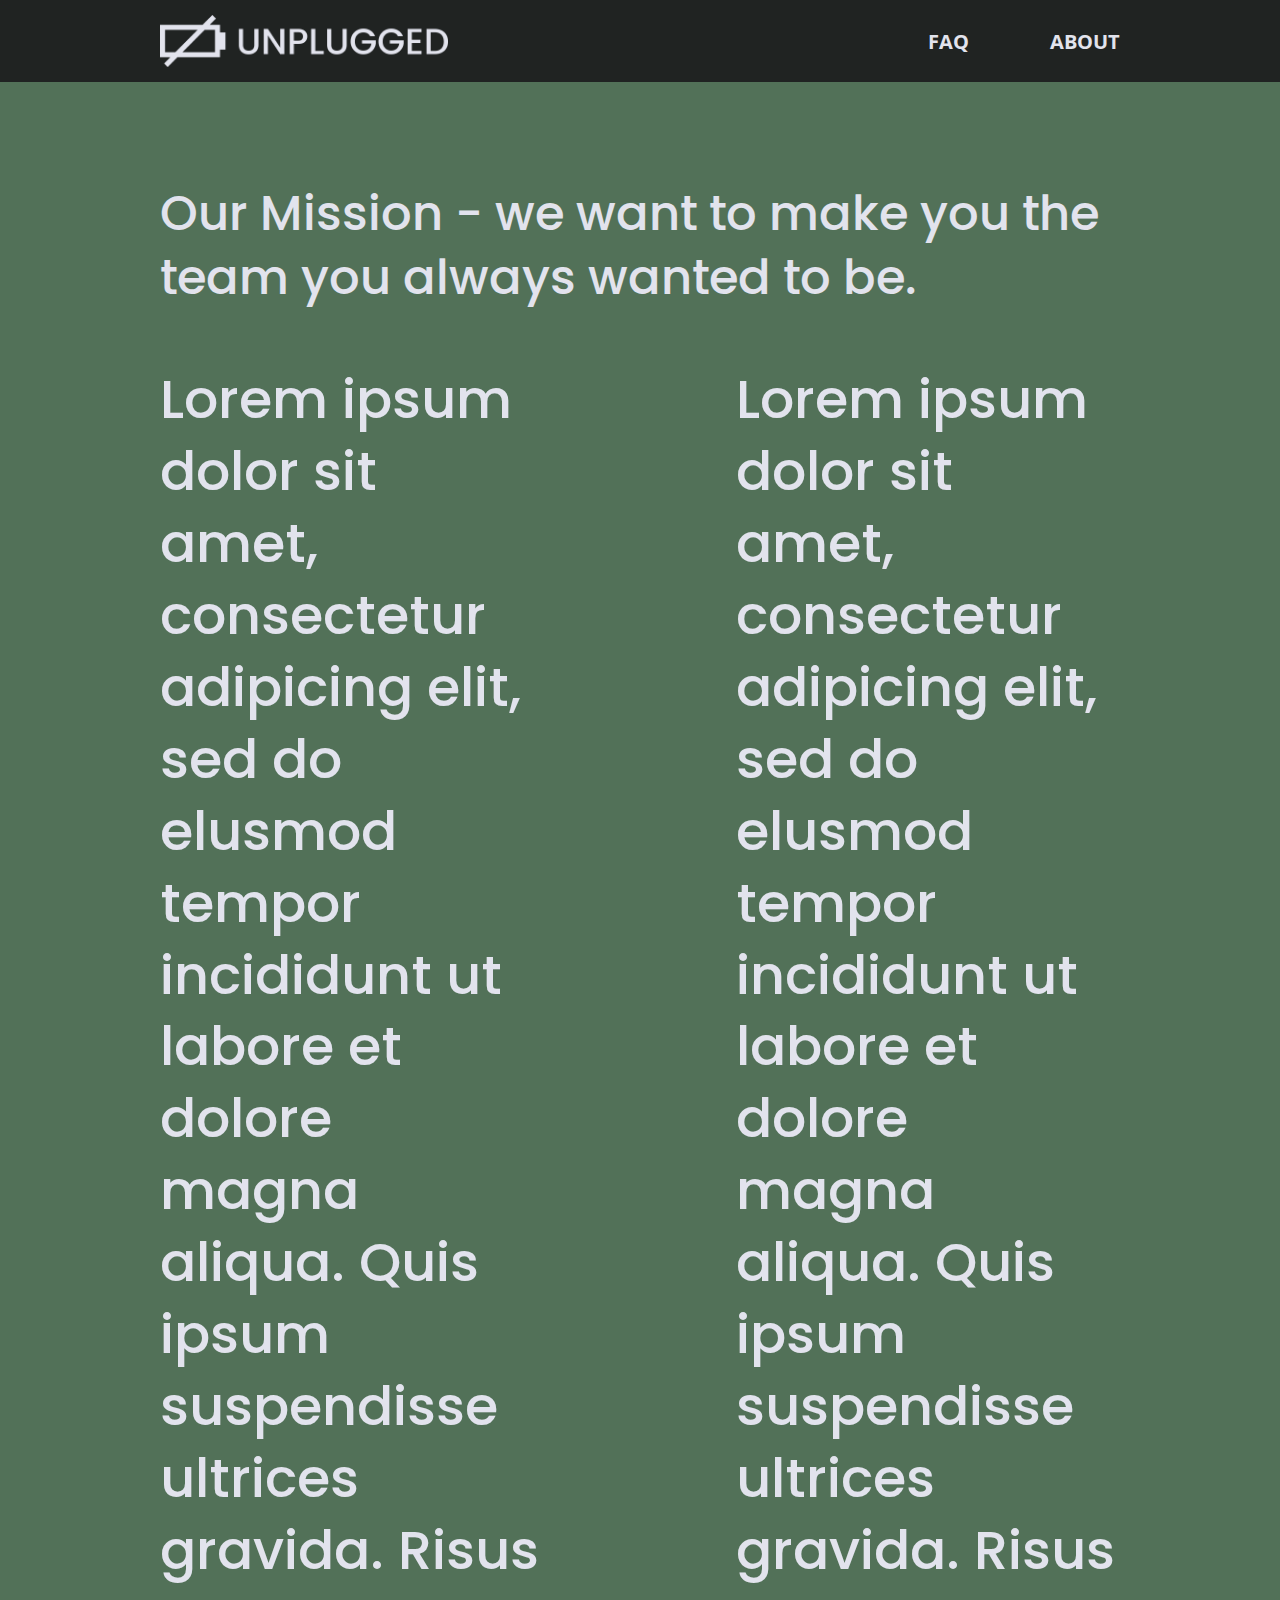
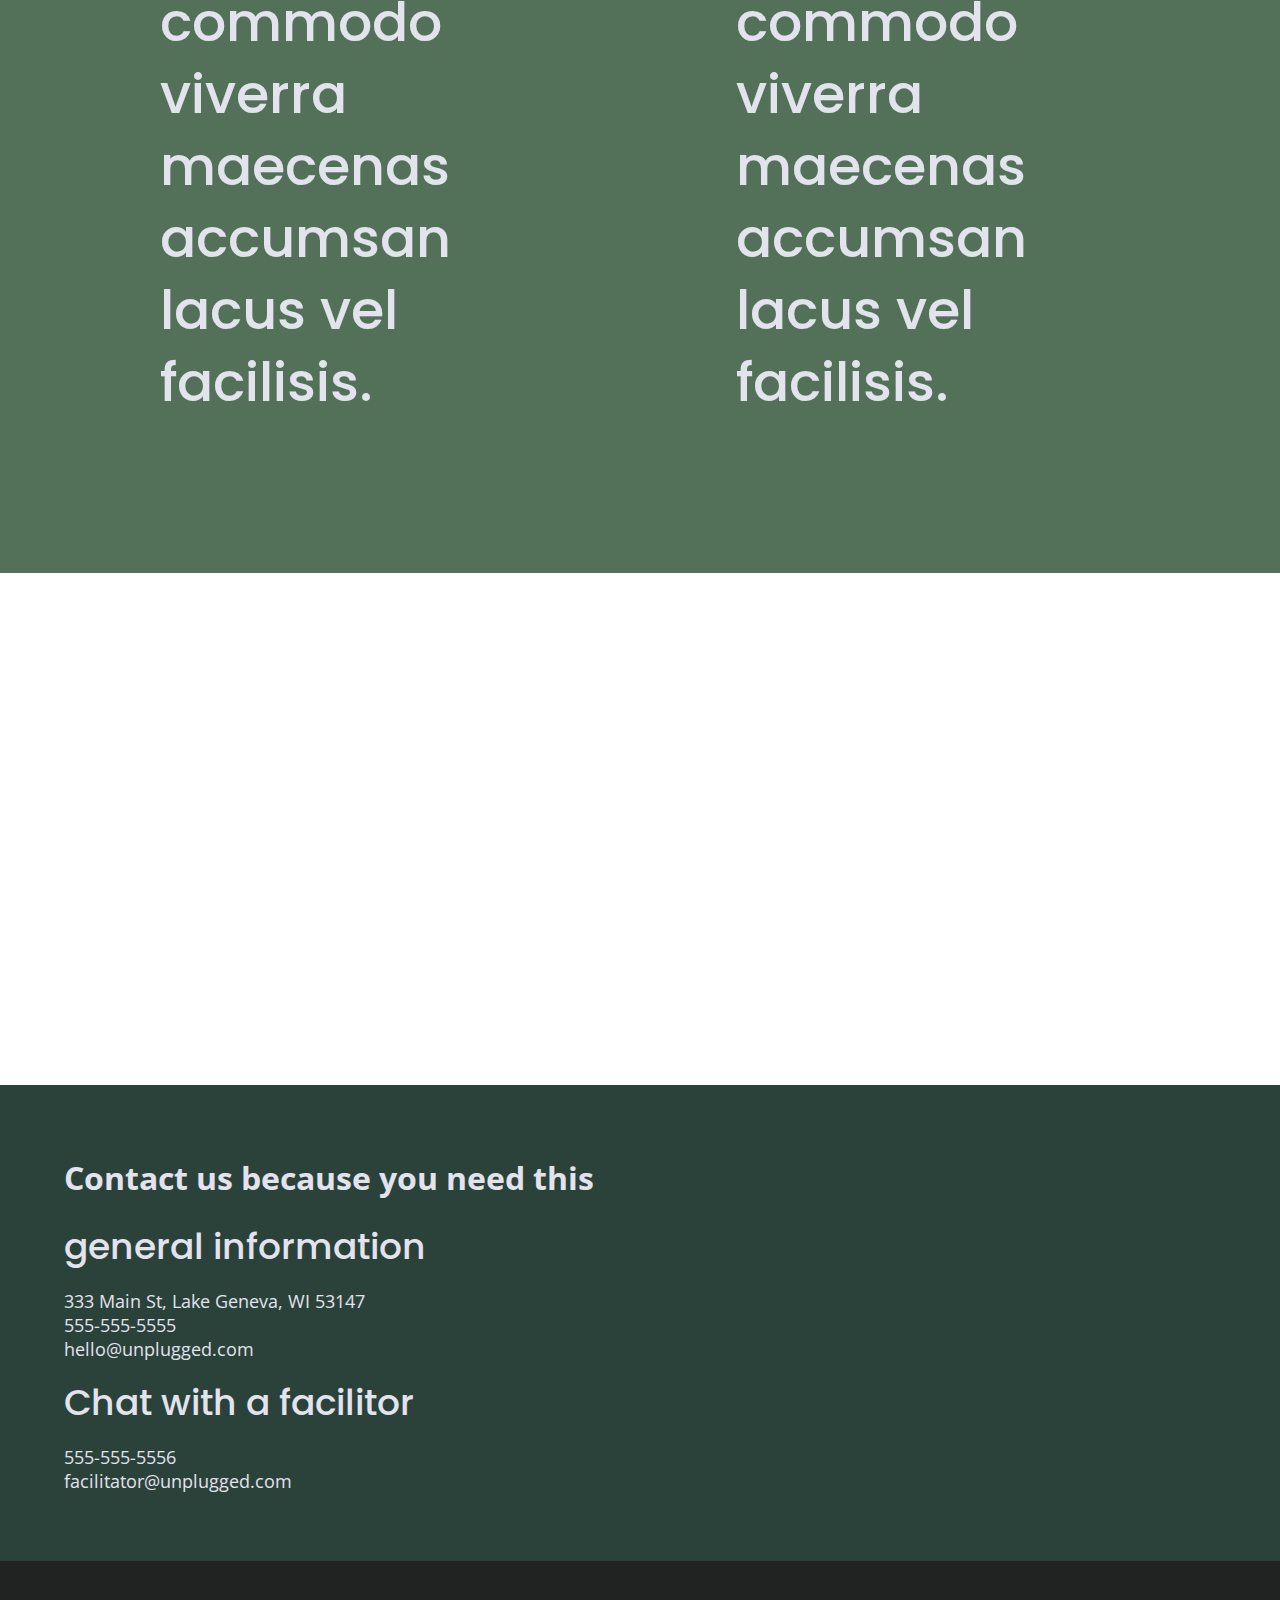
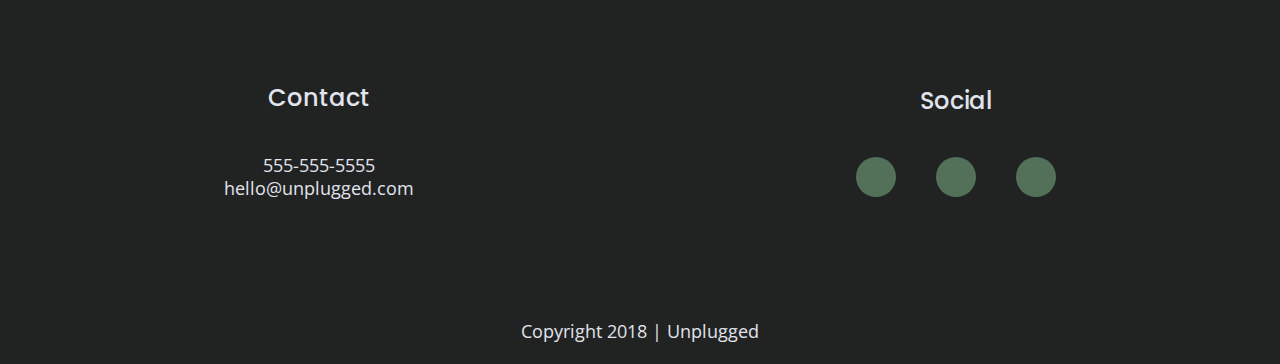
==== commit b517bca8: "final2" ====
--- a/about/index.html
+++ b/about/index.html
@@ -33,7 +33,10 @@
   <header>
       
       <div class="content-wrapper">
-        <a href="#"><img src="../img/unpluggedlogo.png" alt="unplugged logo"></a>
+        <figure>
+        <a href="../index.html"><img src="../img/unpluggedlogo.png" alt="unplugged logo">
+        </a>
+        </figure>
         <div class="header-divider"></div>
         <nav>
              <ul>
@@ -68,15 +71,14 @@
           <section class="contact-section">
               
           <div class="contact-wrapper"> 
-           <h1>Contact us because you need this</h1>              
-            <address class="contact">
-              <div>
-              <h2>general information</h2>
-                <p>333 Main St, Lake Geneva, WI 53147<br>
-                555-555-5555<br>
-                hello@unplugged.com</p>
-              </div>
-              <div>
+            <h1>Contact us because you need this</h1>              
+              <address class="contact">
+                <div>
+                <h2>general information</h2>
+                  <p>333 Main St, Lake Geneva, WI 53147<br>555-555-5555<br>
+                    hello@unplugged.com</p>
+                 </div>
+                <div>
               <h2>Chat with a facilitor</h2>
               <p>555-555-5556<br>
                  facilitator@unplugged.com</p>
--- a/css/main.css
+++ b/css/main.css
@@ -12,7 +12,7 @@
    Base styles: opinionated defaults
    ========================================================================== */
 
-   html {
+html {
     color: #222;
     font-size: 1em;
     line-height: 1.4;
@@ -81,7 +81,7 @@
  */
 
 textarea {
-    resize: vertical;
+      resize: vertical;
 }
 
 /* ==========================================================================
@@ -89,10 +89,10 @@
    ========================================================================== */
 
 .browserupgrade {
-    margin: 0.2em 0;
-    background: #ccc;
-    color: #000;
-    padding: 0.2em 0;
+      margin: 0.2em 0;
+      background: #ccc;
+      color: #000;
+      padding: 0.2em 0;
 }
 
  /* ==========================================================================
@@ -102,216 +102,209 @@
 /* General Styles */
  
 html {
-    font-size: 16px;
+      font-size: 16px;
 }
  
 body {
-  font-family: 'Open Sans', sans-serif;
-  font-size: 1em;
-  text-align: left;
- 
+      font-family: 'Open Sans', sans-serif;
+      font-size: 1em;
+      text-align: left;
+      color: #e2e3ed;
 }
 
 ul, 
 ol {
-  list-style-type: none;
+      list-style-type: none;
+      margin: 0;
+      padding: 0;
  
 }
  
 a {
-  color: #e2e3ed;
-  text-decoration: none;
+      color: #e2e3ed;
+      text-decoration: none;
 }
  
 h2 {
-  font-family: 'Poppins', sans-serif;
-  font-size: 2.25em;
-  color: #fff;
-  
-}
- 
-h1 {
-  color:#fff;
+      font-family: 'Poppins', sans-serif;
+      font-size: 2.25em;
+      font-weight: 500;
+      margin: 0; 
 }
 
 h3, 
 h4 {
-     font-family: 'Poppins', sans-serif;
-     font-size: 1.875em;
-     color: #FFFFFF;
+      font-family: 'Poppins', sans-serif;
+      font-size: 1.875em;
+      font-weight: 500;
+      margin: 20px 0;
 }
  
 p {
-  font-size: 1.125em;
-  line-height: 30px;
-  color: #fff;
-	
-}
-  
+      font-size: .875em;
+      line-height: 23px;
+      	
+}
+ 
 address {
-  font-style: normal;
- 
+      font-style: normal;
 }
  
 .contact-wrapper {
-    width: 90%;
-    margin: 50px 0;
-}
+      width: 90%;
+      margin: 50px 0;
+}
+
 
 img { 
-	width: 100%;
+	  width: 100%;
 }
  
 figure {
-        margin: 0;
+      margin: 0;
 }
 
 /*---------base-header----footer---styles--------*/
 
 header, 
 footer{
-    display: flex;
-    justify-content: center;
-    align-items: center;
-    flex-flow: row wrap;
-    background-color: #202322;
-}
-
+      display: flex;
+      justify-content: center;
+      align-items: center;
+      flex-flow: row wrap;
+      background-color: #202322;
+}
 
 header {
-    padding: 15px 0;
-    color: #202322;
-}
-
+      padding: 15px 0;
+}
 
 header .content-wrapper {
-    display: flex;
-    justify-content: center;
-    align-items: center;
-    flex-flow: row wrap;
-    margin: 0;
+      display: flex;
+      justify-content: center;
+      align-items: center;
+      flex-flow: row wrap;
+      margin: 0;
   
 }
 
 header figure {
-    width: 60%;
-    display: flex;
-    justify-content: center;
-    align-items: center;
-    flex-flow: row wrap;
+      width: 60%;
+      display: flex;
+      justify-content: center;
+      align-items: center;
+      flex-flow: row wrap;
 }
 
 .header-divider {
-    background: #3a3a3a; 
-    width: 100%;
-    height: 1px;
-    margin: 10px 0 20px 0;
+      background: #3a3a3a; 
+      width: 100%;
+      height: 1px;
+      margin: 10px 0 20px 0;
 }
 
 header nav {
-  width: 60%;
-  font-size: 1.125em;
-  font-weight: 700;
-  text-transform: uppercase;
-  display: flex;
-  justify-content: space-around;
-  align-items: center;
-  flex-flow: row wrap;
-}
-
-/*header nav {
-    display: flex;
-    justify-content: space-around;
-    align-items: center;
-    flex-flow: row wrap;
-    width: 60%;*/
-}
+      width: 60%;
+      font-size: 1.125em;
+      font-weight: 700;
+      text-transform: uppercase;
+      display: flex;
+      justify-content: space-around;
+      align-items: center;
+      flex-flow: row wrap;
+}
+
 header nav ul {
-    display: flex;
-    justify-content: space-around;
-    width: 100%;
+      display: flex;
+      justify-content: space-around;
+      width: 100%;
 }
 
 header nav ul li {
-  font-size: 1.125em;
+      font-size: 1.125em;
 }
   
 footer {
-    flex-direction: column;   
-    text-align: center;
+      flex-direction: column;   
+      text-align: center;
 }
   
 footer p {
-    margin: 0;
+      margin: 0;
     
 }
   
 footer .content-wrapper {
-    width: 55%;
-    margin: 50px 0;
+      width: 55%;
+      margin: 50px 0;
 }
   
 footer .contact {
-    margin-bottom: 50px;
+      margin-bottom: 50px;
   }
   
 footer .social-icons {
-    display: flex;
-    justify-content: space-around;
-    align-items: center;
+      display: flex; 
+      justify-content: space-around;
+      align-items: center;
 }
   
 footer .social-icons p {
-    display: flex;
-    justify-content: center;
-    align-items: center;
-   
+      display: flex;
+      justify-content: center;
+      align-items: center;
+      background-color: #527158;
+      border-radius: 50%;
+      width: 40px;
+      height: 40px;  
+}
+
+footer .social-icons p i {
+      font-size: 1.3125em;
 }
   
 footer .copyright {
-    margin: 20px 0;
-}
-
-
-  
+      margin: 20px 0;
+}
+
 /* -------------------- Mobile Styles - Homepage -------------------- */
 
 /* Hero Area */
-
+/*
 header figure {
-  width: 60%;
-  display: flex;
-  justify-content: center;
-  align-items: center;
-  flex-flow: row wrap;
-}
+      width: 60%;
+      display: flex;
+      justify-content: center;
+      align-items: center; 
+      flex-flow: row wrap;
+}*/
 
 .hero-area {
-    display: flex;
-    justify-content: center;
-    flex-flow: row wrap;
-    background: url('../img/hero.jpg') center no-repeat #333;
-    background-size: cover;
-    min-height: 500px;
-}
-  
+      display: flex;
+      justify-content: center;
+      flex-flow: row wrap;
+      background: url('../img/hero.jpg') center no-repeat #333;
+      background-size: cover;
+      background-position: center;
+      min-height: 500px;
+}
+
+.hero-area h1 {
+      font-size: 2.25em;
+}
+
+/* Aside */
   
 aside {
-    display: flex;
-    justify-content: center;
-    align-items: center;
-    flex-flow: row wrap;
+      background-color: #527158;
+      display: flex;
+      justify-content: center;
+      align-items: center;
+      flex-flow: row wrap;
 }
 
 aside .form {
-      margin-top: 30px;
-  
-    
-}
-     
-aside .content-wrapper {
-      background-color: #527158;
-      
+      margin-top: 30px; 
 }
 
 input[type=text] {
@@ -338,60 +331,57 @@
  /* Features */
   
 .features {
-    display: flex;
-    justify-content: center;
-    flex-flow: row wrap;
-    background: url('../img/raw.jpg') center no-repeat #333;
-    background-size: cover;
-
+      display: flex;
+      justify-content: center;
+      flex-flow: row wrap;
+      background: url('../img/raw.jpg') center no-repeat #333;
+      background-size: cover;
 }
   
 .features h2 {
-    margin-bottom: 60px;
+      margin-bottom: 60px;
 }
   
 .features article {
-    width: 55%;
-    margin: 30px 0;
+      width: 55%;
+      margin: 30px 0;
     
 }
   
 .features .features-items {
-    display: flex;
-    justify-content: center;
-    align-items: center;
-    flex-flow: row wrap;
+      display: flex;
+      justify-content: center;
+      align-items: center;
+      flex-flow: row wrap;
 }
   
 .features p {
-    margin: 0;
-    text-align: center;
+      margin: 0;
+      text-align: center;
 }
 
 .features i {
-    font-size: 3.75em;
-          margin-bottom: 40px;
+      font-size: 3.75em;
+      margin-bottom: 40px;
 }
   
  /* Reviews */
 
  .reviews {
-    display: flex;
-    justify-content: center;
-    flex-flow: row wrap;
-    background-color: #2A423A;
-
+      display: flex;
+      justify-content: center;
+      flex-flow: row wrap;
+      background-color: #2A423A;
 }
   
 .reviews h2 {
-    margin-bottom: 40px;
-    line-height: 1;
-  
+      margin-bottom: 40px;
+      line-height: 1;  
 }
   
 .reviews h3 {
-    width: 55%;
-    margin: 20px 0; 
+      width: 55%;
+      margin: 20px 0; 
 }
 
 /* ==========================================================================
@@ -405,86 +395,67 @@
       align-items: center;
       flex-flow: row wrap;
 }
-    
-.contact-section {
-      background-color: #2a423a;
-      display: flex;
-      justify-content: center;
-      align-items: center;
-      flex-flow: row wrap;
-}
-    
-.contact-content p {
-      margin: 0;
-}
-    
-/*
-.mission {
-    display: flex;
-    justify-content: center;
-    align-items: center;
-    flex-flow: row wrap;
-  }
-  
-.contact-section {
-    display: flex;
-    justify-content: center;
-    align-items: center;
-    flex-flow: row wrap;
-  }
-  
-.contact-content p {
-    margin: 0;
-  }
-
-  .map figure {
+
+.map figure {
     width: 100%;
     height: 0; 
-    padding-bottom: 125%; 
+    padding-bottom: 80%; 
     overflow: hidden;
     position: relative;
-}
- 
-.map iframe {
+  }
+  
+  .map iframe {
     width: 100%;
     height: 100%;
     position: absolute; 
     top: 0; 
     left: 0; 
-}
-
+  }
+
+.contact-section {
+      background-color: #2a423a;
+      display: flex;
+      justify-content: center;
+      align-items: center;
+      flex-flow: row wrap;
+}
+    
+.contact-content p {
+      margin: 0;
+}
+    
 /* ==========================================================================
                               FAQ Page
 ========================================================================== */
 
 .faq {
-    background-color: #527158;
-    display: flex;
-    justify-content: center;
-    align-items: center;
-    flex-flow: row wrap;
+      background-color: #527158;
+      display: flex;
+      justify-content: center;
+      align-items: center;
+      flex-flow: row wrap;
 }
   
 .faq .content-wrapper {
-    margin: 50px 0 0 0;
-    display: flex;
-    justify-content: center;
-    align-items: center;
-    flex-flow: row wrap;
+      margin: 50px 0 0 0;
+      display: flex;
+      justify-content: center;
+      align-items: center;
+      flex-flow: row wrap;
 }
   
 .faq h2 {
-    margin-bottom: 40px;
-    line-height: 1;
+      margin-bottom: 40px;
+      line-height: 1;
 }
   
 .faq-content {
-    margin-bottom: 50px;
+      margin-bottom: 50px;
 }
   
 .faq-content h4 {
-    line-height: 1.333;
-    font-weight: 700;
+      line-height: 1.333;
+      font-weight: 700;
 }
 
  /* ==========================================================================
@@ -575,96 +546,117 @@
    ========================================================================== */
 
 @media only screen and (min-width:768px) {
-  
-  
+   
 /* General styles */
 
 .content-wrapper {
-   max-width: 640px;
-   margin: 100px 0;
-}
+      max-width: 640px;
+      margin: 100px 0;
+}
+
+h2 {
+      font-size: 2.25em;
+      line-height: 1.333;
+  }
+
+  h3 {
+      font-size: 1.5em;
+      line-height: 1.25;
+  }
   
 /* Header */
+
 header {
-   justify-content: space-around;
+      justify-content: space-around;
 }
   
 header .content-wrapper {
-   width: 100%;
-   justify-content: space-between;
-}
+      width: 100%;
+      justify-content: space-between;
+}
+
+header figure {
+      width: 30%;
+  }
   
 header nav {
-   width: 20%;
+      width: 20%;
 }
   
 header nav ul {
-   justify-content: space-between;
+      justify-content: space-between;
 }
   
 .header-divider {
-   display: none;
+      display: none;
 }
 
 /* Hero Area */
   
 .hero-area h1 {
-   font-size: 3em;
-   line-height: 1;
-   margin: 0;
+      font-size: 3em;
+      line-height: 1;
+      margin: 0;
 }
 
 /* Aside */
 
-aside {
-   background-color: #527158;
-
-}
-
 aside .content-wrapper {
-   margin: 50px 0;
-   display: flex;
-   justify-content: space-between;
-   flex-flow: row wrap;
-     
+      margin: 50px 0;
+      display: flex;
+      justify-content: space-between;
+      flex-flow: row wrap;   
 }
   
 aside .content-wrapper .form-description,
 aside .content-wrapper .form {
-    width: 35%;
-    margin: 0;
+      width: 35%;
+      margin: 0;
       
 }
   
 /* Features */
 
+.features h2 {
+      margin: 0 20px 20px 0;
+}
+
 .features article {
-    display: flex;
-    justify-content: center;
-    align-items: center;
-    flex-flow: column wrap;
-    flex-basis: 50%;
+      display: flex;
+      justify-content: center;
+      align-items: center;
+      flex-flow: column wrap;
+      flex-basis: 50%;
 }
     
 .features .features-item-description {
-    width: 50%;
+      width: 50%;      
+}
+
+.features i {
+      margin-bottom: 30px;
 }
   
 /* Reviews */
 
 .reviews article {
-    display: flex;
-    justify-content: space-between;
+      display: flex;
+      justify-content: space-between;
 }
 
 .reviews h2 {
-    width: 90%;
+      width: 90%;
 }
   
 .reviews article figure,
 .reviews article div {
-     width: 49%;
-}
+      width: 49%;
+}
+
+.reviews h3 {
+      width: 75%;
+      margin: 0;
+  }
   
 /* Footer */
 
@@ -673,15 +665,30 @@
       margin: 100px 0;
 }
   
-.footer-content {
+footer .footer-content {
       display: flex;
       justify-content: space-between;
       align-items: center;
+      flex-direction: row;
 }
   
 footer .contact {
       margin-bottom: 0;
 }
+
+footer h4 {
+      font-size: 1.5em;
+      margin-bottom: 40px;
+  }
+
+  footer p {
+      line-height: 1.285;
+  }
+
+  footer .social-icons {
+      width: 12.5em;
+      justify-content: space-between;
+  }
   
 footer .copyright {
       width: 100%;
@@ -700,6 +707,10 @@
 .mission-content p {
       width: 40%;
 }
+
+.map figure {
+      padding-bottom: 45.5%;
+}
   
 .contact-section .content-wrapper h2 {
       width: 80%;
@@ -714,44 +725,7 @@
 .contact-content h4 {
       font-size: 1.5em;
 }
-  
-
- /*   .mission-content {================================================================
-      display: flex;
-      justify-content: space-between;
-      align-items: center;
-    }
-  
-    .mission-content p {
-      width: 40%;
-    }
-  
-    .contact-section .content-wrapper h2 {
-      width: 80%;
-    }
-  
-    .contact-content {
-      display: flex;
-      justify-content: space-between;
-      align-items: flex-start;
-    }
-
-    .map figure {
-      width: 45%;
-      height: 0; 
-      padding-bottom: 45%; 
-      overflow: hidden;
-      position: relative;
-  }
-
-    .map iframe {
-      width: 100%;
-      height: 100%;
-      position: absolute; 
-      top: 0; 
-      left: 0; 
-  }
- 
+
   
 /* ==========================================================================
                              FAQ Page
@@ -775,27 +749,8 @@
       line-height: 1.125;
 }
   
-
-
-
-   /*  .faq .content-wrapper {================================================
-      justify-content: space-between;
-    }
-  
-    .faq-content {
-      flex-basis: 40%;
-    }
-  
-    .faq h2 {
-      width: 100%;
-    }
-  
-    .faq h4,
-    .faq p {
-        font-size: .875em;
-        line-height: 1.125;
-    }
-  -------------------------------------------------------------------------------
+}
+
 @media only screen and (min-width: 1200px) {  
 /*Desktop styles here */  
 
@@ -803,21 +758,40 @@
       max-width: 960px;
   
 }
+
+h2 {
+      font-size: 2.25em;
+}
+
+  h3,
+  h4 {
+      font-size: 1.875em;
+  }
+
+  p {
+      font-size: 1.125em;
+      line-height: 1.333;
+  }
      
-         /* Hero */
+/* Hero */
 .hero-area h1 {
       width: 70%;
+      font-size: 3.75em;
 }
      
 /* Aside */
 aside .content-wrapper {
-      justify-content:
+      justify-content: space-around;
 }
      
 aside .content-wrapper .form-description,
 aside .content-wrapper .form {
       width: 30%;
 }
+
+.form-description p {
+      font-size: 1.125em;
+}
      
 /* Features */
 
@@ -830,32 +804,30 @@
 }
      
 /* Reviews */ 
+
 .reviews article div {
-      width: 50%;
-}
-
-        
-     
+      width: 42%;
+}
+   
 /* ==========================================================================
                               About Page
 ========================================================================== */
+
+.map figure {
+      padding-bottom: 40%; 
+}
+
 .mission h2,
 .contact-section .content-wrapper h2 {
       width: 100%;
+      font-size: 3em;
 }
      
 .contact-section .content-wrapper h2 {
-      margin-bottom: 100%;
-}
-
-.map figure {
-      width: 450%;
-      height: 0; 
-      padding-bottom: 40%; 
-      overflow: hidden;
-      position: relative;
-}
-
+      margin-bottom: 40%;
+}
+
+/*
 .map iframe {
       width: 100%;
       height: 100%;
@@ -863,130 +835,28 @@
       top: 0; 
       left: 0; 
 }
-     
+     */
      
 /* ==========================================================================
                             FAQ Page
 ========================================================================== */
 
-.faq .content-wrapper {
-     justify-content: space-between;
-}
-    
+.faq h2 {
+     width: 100%;
+     font-size: 3em;
+}
+
 .faq-content {
-      flex-basis: 40%;
-}
-    
-.faq h2 {
-      width: 100%;
+      flex-basis: 35%;
 }
     
 .faq h4,
 .faq p {
-      font-size: .875em;
-      line-height: 1.125;
-}
-    
- @media only screen and (min-width:1200px) {
-
-      
-.content-wrapper {
-      max-width: 960px;
-}
-      
-h2 {
-      font-size: 2.25em;
-}
-      
-h3,
-h4 {
-      font-size: 1.875em;
-}
-      
-p {
-      font-size: 1.125em;
-      line-height: 1.333;
-}
-
-/* Hero */
-.hero-area h1 {
-      font-size: 3.75em;
-      width: 60%;
-}
-      
-/* Aside */
-aside .content-wrapper {
-      justify-content: space-around;
-}
-      
-aside .content-wrapper .form-description,
-aside .content-wrapper .form {
-      width: 30%;
-}
-      
-.form-description p {
-      font-size: 1.125em;
-}
-      
-/* Features */
-      
-.features h2 {
-      width: 70%;
-}
-      
-.features article {
-      flex-basis: 33%;
-}
-        
-/* Reviews */
-.reviews article div {
-      width: 42%;
-}
- /* ==========================================================================
-                                About Page
-========================================================================== */
-      
-.mission h2,
-.contact-section .content-wrapper h2 {
-      width: 100%;
-      font-size: 3em;
-}
-      
-.contact-section .content-wrapper h2 {
-      margin-bottom: 40px;
-}
-      
-.contact-content h4 {
-      font-size: 1.875em;
-}
-      
-/* ==========================================================================
-                                 FAQ Page
-========================================================================== */
-        
-.faq h2 {
-      width: 100%;
-      font-size: 3em;
-}
-      
-        
-.faq-content {
-      flex-basis: 35%;
-        }
-          
-.faq h4,.faq p {
       font-size: 1.125em;
       line-height: 1;
 }
-      
-
-@media print,
-       (-webkit-min-device-pixel-ratio: 1.25),
-       (min-resolution: 1.25dppx),
-       (min-resolution: 120dpi) {
-    /* Style adjustments for high resolution devices */
-}
-
+   
+}
  
 /* ==========================================================================
    Print styles.
